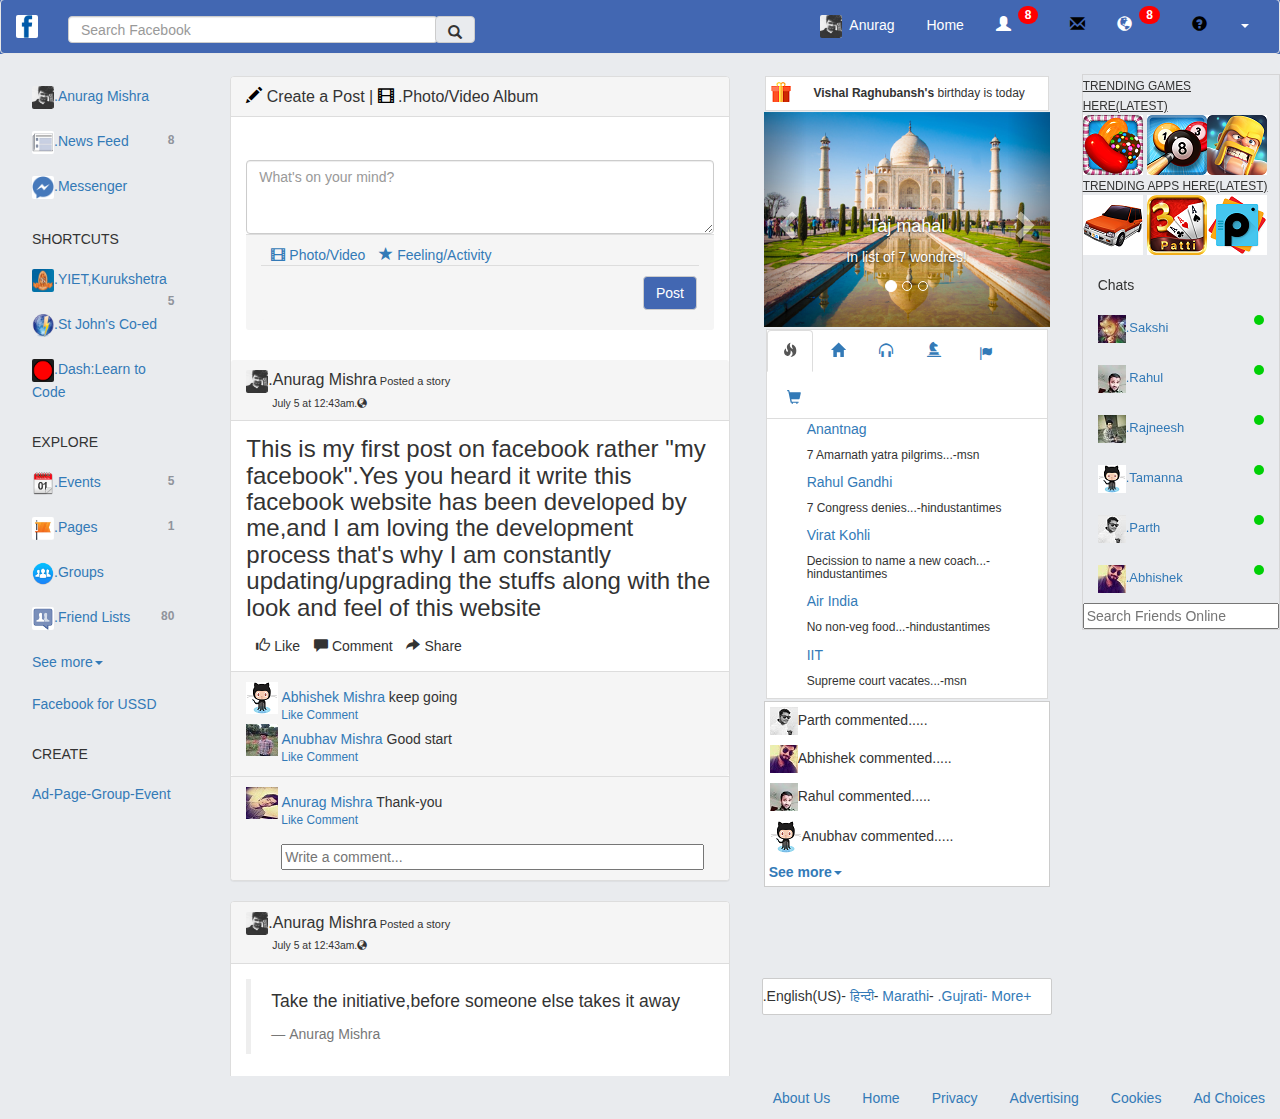
==== facebook.html @ 85d7ae4f "5th version with some more posts" ====
<!DOCTYPE html>
<html lang="en">
  <head>
    <meta charset="utf-8">
    <meta http-equiv="X-UA-Compatible" content="IE=edge">
    <meta name="viewport" content="width=device-width, initial-scale=1">
    <!-- The above 3 meta tags *must* come first in the head; any other head content must come *after* these tags -->
    <title>(10) Friendly</title>

    <!-- Bootstrap -->
    <link href="css/bootstrap.min.css" rel="stylesheet">
    <link href="main.css" rel="stylesheet">
  </head>
  <body>
    
        
        <div id="wrapper">
        <header>
        
        <nav class="navbar navbar-default" id="header">
              <div class="container-fluid">
                <!-- Brand and toggle get grouped for better mobile display -->
                <div class="navbar-header">
                  <button type="button" class="navbar-toggle collapsed" data-toggle="collapse" data-target="#bs-example-navbar-collapse-1" aria-expanded="false">
                    <span class="sr-only">Toggle navigation</span>
                    <span class="icon-bar"></span>
                    <span class="icon-bar"></span>
                    <span class="icon-bar"></span>
                  </button>
                  <a class="navbar-brand white-text" href="#">
                      <img src="fb.jpg" class="image1">
                  </a>
                </div>

                <!-- Collect the nav links, forms, and other content for toggling -->
                        <div class="collapse navbar-collapse" id="bs-example-navbar-collapse-1">

                          <form class="navbar-form navbar-left">
                            <div class="form-group ">
                              <input type="text" class="form-control" placeholder="Search Facebook" style="height: 27px;width: 370px;">
                            </div>
                            <button type="submit" class="btn btn-default searchbtn" style="height: 27px;">
                                <span class="glyphicon glyphicon-search" aria-hidden="true"></span>
                            </button>
                          </form>
                          <ul class="nav navbar-nav navbar-right nav-pills">
                            <li><a href="#" class="white-text">
                                
                            <img src="im.jpg" class="image1">

                            </a></li>
                            <li><a href="#" class="white-text gap">Anurag</a></li>
                            <li><a href="#" class="white-text">Home</a></li>
                            <!--for icons-->
                            
                    <!-- friend request -->
                             <li class="dropdown">
                              <a href="#" class="dropdown-toggle white-text" data-toggle="dropdown" role="button" aria-haspopup="true" aria-expanded="false">

                              <span class="glyphicon glyphicon-user" area-hidden="true"></span>
                              <span class="badge">8</span></a>
                              
                              <ul class="dropdown-menu">
                                <div class="frnd_request"><img src="abhi.jpg"><a href="#">Abhishek</a><button class="confirm_btn">Confirm</button></a></div>

                                <div class="frnd_request"><img src="anubhav.png"><a href="#">.Anubhav</a><button class="confirm_btn">Confirm</button></div>

                                <div class="frnd_request"><img src="sak.jpg"><a href="#">.Sakshi</a><button class="confirm_btn">Confirm</button></div>

                                <div class="frnd_request"><img src="parth.jpg"><a href="#">.Parth</a><button class="confirm_btn">Confirm</button></div>
                                <div class="frnd_request"><img src="abhi.jpg"><a href="#">Abhishek</a><button class="confirm_btn">Confirm</button></a></div>

                                <div class="frnd_request"><img src="anubhav.png"><a href="#">.Anubhav</a><button class="confirm_btn">Confirm</button></div>

                                <div class="frnd_request"><img src="sak.jpg"><a href="#">.Sakshi</a><button class="confirm_btn">Confirm</button></div>

                                <div class="frnd_request"><img src="parth.jpg"><a href="#">.Parth</a><button class="confirm_btn">Confirm</button></div>
                               
                              </ul>
                            </li>
                            <!-- friend request end-->
                            
        
                            <li><a href="#" class="white-text">
                                <span class="glyphicon glyphicon-envelope blak" aria-hidden="true">
                                </span>
                            </a></li>
                            
                             <li class="dropdown">
                              <a href="#" class="dropdown-toggle white-text" data-toggle="dropdown" role="button" aria-haspopup="true" aria-expanded="false">

                             
                            <!-- notification in navbar -->
                              <span class="glyphicon glyphicon-globe" area-hidden="true"></span>
                              <span class="badge">8</span></a>
                              
                              <ul class="dropdown-menu">

                                <div class="noti"><a href=""><img src="anubhav.png"> Anubhav commented on your photo</a></div>

                                <div class="noti"><a href="#"><img src="sak.jpg">.Sakshi commented on your video</a></div>

                                <div class="noti"><a href="#"><img src="parth.jpg">.Parth commented on your video</a></div>
                                <div class="noti"><a href="#"><img src="abhi.jpg">Abhishek liked your post</a></a></div>

                                <div class="noti"><a href="#"><img src="anubhav.png">.Anubhav commented on your photo</a></div>

                                <div class="noti"><a href="#"><img src="sak.jpg">.Sakshi commented on your photo</a></div>

                                <div class="noti"><a href="#">See All <span class="caret"></span></a></div>
                               
                              </ul>
                            </li>
                            <!-- end of noti -->
                            
                            <li><a href="#" class="white-text">
                                <span class="glyphicon glyphicon-question-sign blak" aria-hidden="true"></span>
                            </a></li>
                            
                            <li class="dropdown">
                              <a href="#" class="dropdown-toggle white-text" data-toggle="dropdown" role="button" aria-haspopup="true" aria-expanded="false">

                              <span class="caret"></span></a>
                              
                              <ul class="dropdown-menu">
                                <li><a href="#">Create Page</a></li>
                                <li><a href="#">Manage Page</a></li>
                                <li role="separator" class="divider"></li>
                                <li><a href="#">Create Ads</a></li>
                                <li><a href="#">Advertising on Facebook</a></li>
                                <li role="separator" class="divider"></li>
                                <li><a href="#">Activity Log</a></li>
                                <li><a href="#">News Feed Preferences</a></li>
                                <li><a href="#">Settings</a></li>
                                <li><a href="#">Settings</a></li>
                                <li><a href="#">Log Out</a></li>
                               
                              </ul>
                            </li>
                          </ul>
                        </div><!-- /.navbar-collapse -->
                      </div><!-- /.container-fluid -->
                    </nav>
                    <!-- end of nav bar     -->

     
        </header>
        <!-- menu bar on left -->
             <div class="row no-container">
                 <div class="hidden-xs col-sm-4 col-md-2">
                    <div id="menu">
                    <ul class="nav nav-pills nav-stacked">
                      <li role="presentation"><a href="#"> 
                      <img src="im.jpg" class="image1">.Anurag Mishra</a></li>
                      <li role="presentation"><a href="#">
                      <img src="news.jpg" class="image1">.News Feed<span class="badge left_badge">8</span></a></li>
                      <li role="presentation"><a href="#">
                      <img src="mess.jpg" class="image1">.Messenger</a></li>
                      <p class="list-heading">SHORTCUTS</p>
                      <li role="presentation"><a href="#">
                      <img src="ygi.png" class="image1">.YIET,Kurukshetra<span class="badge left_badge">5</span></a></li>
                      <li role="presentation"><a href="#">
                      <img src="br5.png" class="image1">.St John's Co-ed</a></li>
                      <li role="presentation"><a href="#">
                      <img src="dash.png" class="image1">.Dash:Learn to Code</a></li>
                      <p class="list-heading">EXPLORE</p>
                      <li role="presentation"><a href="#">
                      <img src="event.jpg" class="image1">.Events<span class="badge left_badge">5</span></a></li>
                      <li role="presentation"><a href="#">
                      <img src="page.jpg" class="image1">.Pages<span class="badge left_badge">1</span></a></li>
                      <li role="presentation"><a href="#">
                      <img src="group.png" class="image1">.Groups</a></li>
                      <li role="presentation"><a href="#">
                      <img src="frlist.png" class="image1">.Friend Lists<span class="badge left_badge">80</span></a></li>
                      <li role="presentation"><a href="#">See more<span class="caret"></span></a></li>
                      <li role="presentation"><a href="#">Facebook for USSD</a></li>
                      <p class="list-heading">CREATE</p>
                      <li role="presentation"><a href="#">
                       Ad-Page-Group-Event</a></li>
                    </ul>
                                        	
                    </div>
                 </div>

                 <!-- main,news feed section -->
                <div class="col-xs-12 col-sm-8 col-md-5">
                 <div id="main">

                 <div class="panel panel-default">
                      <div class="panel-heading">
                        <h3 class="panel-title">
                       <a href="#" class="white-text">
                                <span class="glyphicon glyphicon-pencil pen" aria-hidden="true">
                                 </span>
                            </a>Create a Post | <span class="glyphicon glyphicon-film pen" aria-hidden="true">
                                 </span> .Photo/Video Album
                        </h3>
                      </div>
                      <div class="panel-body form-group">
                      <label for="exampleTextarea"></label>
                        <textarea  class="form-control" id="exampleTextarea" rows="3" placeholder="What's on your mind?"></textarea>
                      
                      <div>
                       
                      </div>
                      <div class="panel-footer btn-group-justified" role="group">
                          

                       
                         <div> <a href="#"><span><span class="glyphicon glyphicon-film" aria-hidden="true">
                           </span>Photo/Video</span></a> 
                           <a href="#"> <span><span class="glyphicon glyphicon-star" aria-hidden="true">
                                
                            </span>Feeling/Activity</span></a>
                            <div class="panel-footer">
                              <button type="button" class="btn btn-default btn1">Post</button>
                              </div>

                        </div>
                        </div>
                        </div>
                         <!-- first post -->

                      <div class="panel-heading">
                        <h3 class="panel-title">
                        <a href="#"><img src="im.jpg" class="image1">.Anurag Mishra</a><small id="info">Posted a story</small><br><small id="info_time">July 5 at 12:43am.<span class="glyphicon glyphicon-globe" aria-hidden="true"></span></small>
                        </h3>
                      </div>
                      <div class="panel-body">
                      <div><h3 class="text-post">This is my first post on facebook rather "my facebook".Yes you heard it 
                       write this facebook website has been developed by me,and I am loving the development process that's why I am constantly updating/upgrading the stuffs along with the
                       look and feel of this website </h3></div>
                           <div> <span><span class="glyphicon glyphicon-thumbs-up" aria-hidden="true">
                           </span>Like</span>
                            <span><span class="glyphicon glyphicon-comment" aria-hidden="true">
                                
                            </span>Comment</span>
                            <span><span class="glyphicon glyphicon-share-alt" aria-hidden="true">
                                
                            </span>Share</span>
                        </div>
                      </div>
                      <div class="panel-footer">
                        <p class="comment"><img src="anubhav.png"> <span><a href="#" class="name_comment">Abhishek Mishra </a></span>keep going </p>
                        <div class="com"><small> <span> <a href="#">Like </a></span> <span> <a href="#">Comment </a></span></small>
                        
                      </div>
                      <p class="comment"><img src="anub.jpg"> <span ><a href="#">Anubhav Mishra </a></span> Good start </p>
                        <div class="com"><small> <span> <a href="#">Like </a></span> <span> <a href="#">Comment </a></span></small>
                        
                      </div>
                      
                      </div>
                      <div class="panel-footer">
                        <p class="comment"><img src="com.jpg"> <span><a href="#">Anurag Mishra </a></span> Thank-you </p>
                        <div class="com"><small> <span> <a href="#">Like </a></span> <span> <a href="#">Comment </a></span></small>

                        <input style="width: 100%;margin-top: 15px;" placeholder="Write a comment..."> 
                        
                      </div>
                      </div>
                    </div>
                    <!-- second post -->

                    <div class="panel panel-default">
                      <div class="panel-heading">
                        <h3 class="panel-title">
                        <a href="#"><img src="im.jpg" class="image1">.Anurag Mishra</a><small id="info">Posted a story</small><br><small id="info_time">July 5 at 12:43am.<span class="glyphicon glyphicon-globe" aria-hidden="true"></span></small>
                        </h3>
                      </div>
                      <div class="panel-body">
                      <div>
                        <blockquote>
                          <p>Take the initiative,before someone else takes it away</p>
                          <footer>Anurag Mishra</footer>
                        </blockquote>
                       </div>
                         <div> <span><span class="glyphicon glyphicon-thumbs-up" aria-hidden="true">
                           </span>Like</span>
                            <span><span class="glyphicon glyphicon-comment" aria-hidden="true">
                                
                            </span>Comment</span>
                            <span><span class="glyphicon glyphicon-share-alt" aria-hidden="true">
                                
                            </span>Share</span>
                        </div>
                      </div>
                      <div class="panel-footer">
                        <p class="comment"><img src="anubhav.png"> <span><a href="#">Rahul Kumar </a></span> Exactly </p>
                        <div class="com"><small> <span> <a href="#">Like </a></span> <span> <a href="#">Comment </a></span></small>
                        
                      </div>
                      
                      </div>
                      <div class="panel-footer">
                        <p class="comment"><img src="anub.jpg"> <span><a href="#">Anubhav Mishra </a></span> Yes,actually right </p>
                        <div class="com"><small> <span> <a href="#">Like </a></span> <span> <a href="#">Comment </a></span></small>

                        <input style="width: 100%;margin-top: 15px;" placeholder="Write a comment..."> 
                        
                      </div>
                      
                      </div>
                    </div>
                    <!-- third post -->


                     <div class="panel panel-default">
                      <div class="panel-heading">
                        <h3 class="panel-title">
                        <a href="#"><img src="im.jpg" class="image1">.Anurag Mishra</a><small id="info">Updated his profile picture</small><br><small id="info_time">July 5 at 12:43am.<span class="glyphicon glyphicon-globe" aria-hidden="true"></span></small>
                        </h3>
                      </div>
                      <div class="panel-body">
                      <div class="image-post">
                            <img src="pro.jpg" class="img-responsive" alt="Responsive image">
                       </div>
                         <div> <span><span class="glyphicon glyphicon-thumbs-up" aria-hidden="true">
                           </span>Like</span>
                            <span><span class="glyphicon glyphicon-comment" aria-hidden="true">
                                
                            </span>Comment</span>
                            <span><span class="glyphicon glyphicon-share-alt" aria-hidden="true">
                                
                            </span>Share</span>
                        </div>
                      </div>
                      <div class="panel-footer"></div>
                    </div>
                    <!-- fourth post -->

                     <div class="panel panel-default">
                      <div class="panel-heading">
                        <h3 class="panel-title">
                        <a href="#"><img src="im.jpg" class="image1">.Anurag Mishra</a><small id="info">Uploaded a video</small><br><small id="info_time">July 5 at 12:43am.<span class="glyphicon glyphicon-globe" aria-hidden="true"></span></small>
                        </h3>
                      </div>
                      <div class="panel-body">
                      <div class="image-post">

                              <div class="embed-responsive embed-responsive-4by3">
                                  <iframe class="embed-responsive-item" src="https://www.youtube.com/embed/nfs8NYg7yQM?ecver=1">
                                      
                                  </iframe>
                                </div

                           <div> <span><span class="glyphicon glyphicon-thumbs-up" aria-hidden="true">
                           </span>Like</span>
                            <span><span class="glyphicon glyphicon-comment" aria-hidden="true">
                                
                            </span>Comment</span>
                            <span><span class="glyphicon glyphicon-share-alt" aria-hidden="true">
                                
                            </span>Share</span>
                        </div>
                      </div>
                      <div class="panel-footer">
                      <p class="comment"><img src="anubhav.png"> <span><a href="#">Rahul Kumar </a></span> Love this song </p>
                        <div class="com"><small> <span> <a href="#">Like </a></span> <span> <a href="#">Comment </a></span></small>
                        
                      </div>
                      
                      </div>
                      <div class="panel-footer">
                        <p class="comment"><img src="anub.jpg"> <span><a href="#">Anubhav Mishra </a></span> I luv Charlie Puth</p>
                        <div class="com"><small> <span> <a href="#">Like </a></span> <span> <a href="#">Comment </a></span></small>

                        <input style="width: 100%;margin-top: 15px;" placeholder="Write a comment..."> 
                        
                      </div>
                        
                      </div></div>
                      <!-- fifth post -->
                      <div class="panel panel-default">
                      <div class="panel-heading">
                        <h3 class="panel-title">
                        <a href="#"><img src="atish.jpg" class="image1">.Atish Ranjan</a><small id="info">was travelling to <a href="">Mumbai City</a></small><br><small id="info_time">10 hrs.<span class="glyphicon glyphicon-globe" aria-hidden="true"></span></small>
                        </h3>
                      </div>
                      <div class="panel-body">
                      <div><p>Travelling from patna to mumbai :-)</p>
                         <img src="map.png" class="img-responsive" alt="Responsive image">
                       </div>
                         <div> <span><span class="glyphicon glyphicon-thumbs-up" aria-hidden="true">
                           </span>Like</span>
                            <span><span class="glyphicon glyphicon-comment" aria-hidden="true">
                                
                            </span>Comment</span>
                            <span><span class="glyphicon glyphicon-share-alt" aria-hidden="true">
                                
                            </span>Share</span>
                        </div>
                      </div>
                      <div class="panel-footer">
                        <p class="comment"><img src="anubhav.png"> <span><a href="#">Rahul Kumar </a></span> Enjoy </p>
                        <div class="com"><small> <span> <a href="#">Like </a></span> <span> <a href="#">Comment </a></span></small>
                        
                      </div>
                      
                      </div>
                      <div class="panel-footer">
                        <p class="comment"><img src="anub.jpg"> <span><a href="#">Anubhav Mishra </a></span> Have a safe journey </p>
                        <div class="com"><small> <span> <a href="#">Like </a></span> <span> <a href="#">Comment </a></span></small>

                        <input style="width: 100%;margin-top: 15px;" placeholder="Write a comment..."> 
                        
                      </div>
                      
                      </div>
                    </div>

                    <!-- sixth -->
                     <div class="panel panel-default">
                      <div class="panel-heading">
                        <h3 class="panel-title">
                        <a href="#"><img src="im.jpg" class="image1">.Anurag Mishra</a><small id="info">Posted Album </small><br><small id="info_time">10 hrs.<span class="glyphicon glyphicon-globe" aria-hidden="true"></span></small>
                        </h3>
                      </div>
                      <div class="panel-body">
                      <p>Album,which would automatically change the pic</p>
                      <div id="myCarousel" class="carousel slide" data-ride="carousel">
                     <!-- Indicators -->
                            <ol class="carousel-indicators">
                              <li data-target="#myCarousel" data-slide-to="0" class="active"></li>
                              <li data-target="#myCarousel" data-slide-to="1"></li>
                              <li data-target="#myCarousel" data-slide-to="2"></li>
                            </ol>

                            <!-- Wrapper for slides -->
                            <div class="carousel-inner">
                              <div class="item active">
                                <img src="pos3.jpg" alt="Chania" style="width: 100%;">
                                <div class="carousel-caption">
                                  
                                </div>
                              </div>

                              <div class="item">
                                <img src="pos1.jpg" alt="Chicago" style="width: 100%;">
                                <div class="carousel-caption">
                                
                                </div>
                              </div>

                              <div class="item">
                                <img src="pos2.jpg" alt="New York" style="width: 100%;">
                                <div class="carousel-caption">
                                 
                                </div>
                              </div>
                            </div>

                            <!-- Left and right controls -->
                            <a class="left carousel-control" href="#myCarousel" data-slide="prev">
                              <span class="glyphicon glyphicon-chevron-left"></span>
                              <span class="sr-only">Previous</span>
                            </a>
                            <a class="right carousel-control" href="#myCarousel" data-slide="next">
                              <span class="glyphicon glyphicon-chevron-right"></span>
                              <span class="sr-only">Next</span>
                            </a>
                          </div>

                      </div>
                      <div class="panel-footer">
                        <p class="comment"><img src="anubhav.png"> <span><a href="#">Rahul Kumar </a></span> Wow! nice album </p>
                        <div class="com"><small> <span> <a href="#">Like </a></span> <span> <a href="#">Comment </a></span></small>
                        
                      </div>
                      
                      </div>
                      <div class="panel-footer">
                        <p class="comment"><img src="anub.jpg"> <span><a href="#">Anubhav Mishra </a></span> Miss you all </p>
                        <div class="com"><small> <span> <a href="#">Like </a></span> <span> <a href="#">Comment </a></span></small>

                        <input style="width: 100%;margin-top: 15px;" placeholder="Write a comment..."> 
                        
                      </div>
                      
                      </div>
                    </div>



                      <div style="text-align: center"><a href="#"><b style="font-size: 18px;">See More Posts</b></a></div>
                    
                                     	
                 </div>
                 </div>

                 <!-- right side ,sidebar -->
                 <!-- for birthday -->
                 <div class="hidden-xs hidden-sm col-md-3">
                 <div id="sidebar">
                 <div class="birthday">
                  <span><img src="birthday.png" style="float: left; margin-left:5px; margin-top: 5px; "><h6><b>Vishal Raghubansh's</b> birthday is today</h6></span>
                 </div>
                     <!-- for carousel -->
                   <div id="myCarousel" class="carousel slide carousel_class " data-ride="carousel">
                       <!-- Indicators -->
                      <ol class="carousel-indicators">
                        <li data-target="#myCarousel" data-slide-to="0" class="active"></li>
                        <li data-target="#myCarousel" data-slide-to="1"></li>
                        <li data-target="#myCarousel" data-slide-to="2"></li>
                      </ol>

                      <!-- Wrapper for slides -->
                      <div class="carousel-inner">
                        <div class="item active">
                          <img src="taj.jpg" alt="Los Angeles" style="width:100%;">
                          <div class="carousel-caption">
                          <h4>Taj mahal</h4>
                          <p>In list of 7 wondres!</p>
                        </div>
                        </div>

                        <div class="item">
                          <img src="champ.jpg" alt="Chicago" style="width:100%;">
                          <div class="carousel-caption">
                        
                          <p>Lifting the champions trophy!</p>
                          </div>
                        </div>
                      
                        <div class="item">
                          <img src="modi.jpg" alt="New york" style="width:100%;">
                          <div class="carousel-caption">
                          <h4>Narendra Modi</h4>
                          <p>Visits Israel!</p>
                        </div>
                        </div>
                      </div>
                      <!-- Left and right controls -->
                      <a class="left carousel-control" href="#myCarousel" data-slide="prev">
                        <span class="glyphicon glyphicon-chevron-left"></span>
                        <span class="sr-only">Previous</span>
                      </a>
                      <a class="right carousel-control" href="#myCarousel" data-slide="next">
                        <span class="glyphicon glyphicon-chevron-right"></span>
                        <span class="sr-only">Next</span>
                      </a>
                    </div>
                    <div class="tab">

                   <ul class="nav nav-tabs" role="tablist">
                    <li role="presentation" class="active"><a href="#top" aria-controls="home" role="tab" data-toggle="tab"> <span class="glyphicon glyphicon-fire glyph" aria-hidden="true">
                    </span>    </a></li>
                    <li role="presentation"><a href="#politics" aria-controls="profile" role="tab" data-toggle="tab"><span class="glyphicon glyphicon-home glyph" aria-hidden="true">
                    </span>        </a></li>
                     <li role="presentation"><a href="#Music" aria-controls="messages" role="tab" data-toggle="tab"><span class="glyphicon glyphicon-headphones glyph" aria-hidden="true">
                    </span>     </a></li>
                    <li role="presentation"><a href="#sports" aria-controls="messages" role="tab" data-toggle="tab"><span class="glyphicon glyphicon-knight glyph" aria-hidden="true">
                    </span>     </a></li>
                    <li role="presentation" ><a href="#Tri-color" aria-controls="messages" role="tab" data-toggle="tab"><span class="glyphicon glyphicon-flag " id="glyph" aria-hidden="true">
                    </span>     </a></li>
                    <li role="presentation" ><a href="#cart" aria-controls="messages" role="tab" data-toggle="tab"><span class="glyphicon glyphicon-shopping-cart " id="glyph" aria-hidden="true">
                    </span>     </a></li>
                   

                </ul>
                <!-- Tab panes for news and all that stuffs below birthday -->
                <div class="tab-content">
                    <div role="tabpanel" class="tab-pane active" id="top">
                      <ul>
                        <li><a href="#"> Anantnag</a><h6>7 Amarnath yatra pilgrims...-msn</h6></li>
                        <li><a href="#"> Rahul Gandhi</a><h6>7 Congress denies...-hindustantimes</h6></li>
                        <li><a href="#">Virat Kohli</a><h6>Decission to name a new coach...-hindustantimes</h6></li>
                        <li><a href="#"> Air India</a><h6>No non-veg food...-hindustantimes</h6></li>
                        <li><a href="#"> IIT</a><h6>Supreme court vacates...-msn</h6></li>
                        
                      </ul>
                    </div>
                    <div role="tabpanel" class="tab-pane" id="politics">
                      <ul>
                        <li><a href="#"> IIT</a><h6>Supreme court vacates...-msn</h6></li>
                        <li><a href="#"> Rahul Gandhi</a><h6>7 Congress denies...-hindustantimes</h6></li>
                        <li><a href="#">Donald Trump Jr</a><h6>Trump son push back on...-hindustantimes</h6></li>
                        <li><a href="#">Unesco</a><h6>Ahmedabad...-hindustantimes</h6></li>
                      </ul>
                    </div>
                    <div role="tabpanel" class="tab-pane" id="Music">
                      
                      <ul>
                        <li><a href="#">Jagga Jasoos</a><h6>New song from the movies jagga jassos released...-hindustantimes</h6></li>
                         <li><a href="#">See you again</a><h6>Chralie Puth's song see you again reaches the top 5 most viwed...-hindustantimes</h6></li>
                      </ul>
                    </div>
                    <div role="tabpanel" class="tab-pane" id="sports">
                      
                      <ul>
                        <li><a href="#">Virat Kohli</a><h6>Decission to name a new coach...-hindustantimes</h6></li>
                      </ul>
                    </div>
                    <div role="tabpanel" class="tab-pane" id="Tri-color">
                      
                      <ul>
                        <li><a href="#">Tri-color</a><h6>Best flag...-hindustantimes</h6></li>
                      </ul>
                    </div>
                    <div role="tabpanel" class="tab-pane" id="cart">
                      
                      <ul>
                        <li><a href="#">Amazon</a><h6>Leading e-commerce of India...-hindustantimes</h6></li>
                        <li><a href="#">Flipkart</a><h6>2nd Leading e-commerce of India...-hindustantimes</h6></li>
                        <li><a href="#">Snapdeal</a><h6>Summer sale is on...-hindustantimes</h6></li>
                      </ul>
                    </div>

                </div>
                 	
                 </div>
                 <!-- for notification below news politics -->
                  <div class="pending_noti">
                <div style="padding: 5px;"><img src="parth.jpg">Parth commented.....</div>
                 <div style="padding: 5px;"><img src="abhi.jpg">Abhishek commented.....</div>
                 <div style="padding: 5px;"><img src="rahu.jpg">Rahul commented.....</div>
                 <div style="padding: 5px;"><img src="anubhav.png">Anubhav commented.....</div>
                 <div style="padding: 4px;"><a href="#"><b>See more</b><span class="caret"></span></a></div>
                </div>
                 </div>
               <!-- for languages available below news in third coloumn-->

                 <div class="lang">
                 <p><h5>.English(US)-<a href="#"> हिन्दी</a>-<a href="#"> Marathi</a>-<a href="#"> .Gujrati-</a>
                 <a href="#">More+</a></h5></p>
                 </div>
                 </div>

                 <!-- fourth column -->
                 <div class="hidden-xs col-sm-4 col-md-2">
                    <div id="chat">
                    <ul class="nav nav-pills nav-stacked">
                    <small><u>TRENDING GAMES HERE(LATEST)</u></small>
                    <div><img src="candy.png" >
                    <img src="8ball.png"><img src="coc.png"></div>
                    <small><u>TRENDING APPS HERE(LATEST)</u></small>
                    <div><img src="dr..png" >
                    <img src="teen.png"><img src="pics.png"></div>

                      <!-- chat list -->
                      <p class="list-heading">Chats</p>
                      <li role="presentation" class="chat"><a href="#">
                      <img src="sak.jpg" >.Sakshi<img src="ol.png" class="image_chat"></a></li>
                      <li role="presentation" class="chat"><a href="#">
                      <img src="rahu.jpg">.Rahul<img src="ol.png" class="image_chat"></a></li>
                      <li role="presentation" class="chat"><a href="#">
                      <img src="rajni.jpg">.Rajneesh<img src="ol.png" class="image_chat"></a></li>
                      <li role="presentation" class="chat"><a href="#">
                      <img src="tam.png">.Tamanna<img src="ol.png" class="image_chat"></a></li>
                      <li role="presentation" class="chat"><a href="#">
                      <img src="parth.jpg">.Parth<img src="ol.png" class="image_chat"></a></li>
                      <li role="presentation" class="chat"><a href="#">
                      <img src="abhi.jpg">.Abhishek<img src="ol.png" class="image_chat"></a></li>
                      <input style="width: 100%;" type="email" placeholder="Search Friends Online"> 
                      
                      
                    </ul>
                                          
                       </div>
                      </div>
                   </div>
                  <!-- ofcourse footer -->
        <footer>
            
            <ul class="nav nav-pills pull-right">
              <li role="presentation "><a href="# ">About Us</a></li>
              <li role="presentation "><a href="# ">Home</a></li>
              <li role=" presentation "><a href="# ">Privacy</a></li>
              <li role="presentation "><a href="# ">Advertising</a></li>
              <li role="presentation "><a href="# ">Cookies</a></li>
              <li role="presentation "><a href="# ">Ad Choices</a></li>
            </ul>

        </footer>
         </div>
        

    <!-- jQuery (necessary for Bootstrap's JavaScript plugins) -->
    <script src="https://ajax.googleapis.com/ajax/libs/jquery/1.12.4/jquery.min.js"></script>
    <!-- Include all compiled plugins (below), or include individual files as needed -->
    <script src="js/bootstrap.min.js"></script>
    <script type="text/javascript">
      alert("I have tried giving it a different look and feel,so kindly do not expect it to be exactly like a facebook.Hit ok to see the page");
    </script>
  </body>
</html>
---- main.css ----
*,
*:after,
*:before {
  box-sizing: border-box;
}

html,body {
  height: 100%;
  width: 100%;
  font-family: sans-serif;
  background-color: #e9ebee;
}


#wrapper {
  margin-left: auto;
  margin-right: auto; 
  margin-top: 16px;
     margin-bottom: 16px;

}
.box {
  height: 1000px;
  background-color: #e7e7e7;
  border: 1px solid rgba(0,0,0,0.87);
}

/* Add Custom CSS Below this line */

.container {
  padding: 5px; 
    height: 1000px;
    
  }
  #main,#menu,#sidebar {
    margin: 2px 2px 2px 2px;
     height: 1000px;
  }
  #main { 
    background-color:#e9ebee;
   }

  #menu { background-color: #e9ebee; }
  #sidebar { background-color: #e9ebee; }
  
  header {
   
  background-color: #4267b2;

}
footer {
  background-color: rgba(255,255,255,0.87);
  
}
#header {
  margin-top: -17px;
    background-color: #4267b2;
    color: white;
}
.white-text {
  color: white !important;
}
.image1{
  
  height:23px;
  width: 22px;
  border-radius: 2px;
}

#header ul .glyphicon {
    font-size: 15px;
   
}
.image2{
    float: right;
    height: 300px;
    width: 200px;
    border-radius: 10px;
}
.list-heading {
    padding: 20px 15px 0 15px;
}
.badge{
  background-color: red;
  margin-top: -22px;
  margin-left: -23px;
}

.panel-body .glyphicon {
    margin-left: 10px;
    margin-right: 4px;
}
.text-post {
    margin-bottom: 15px;
    margin-top: 0;
}
.image-post {
    margin-bottom: 15px;
}
#main {
    overflow: auto;
}
#main::-webkit-scrollbar{
    display: none;
}
#main::-moz-scrollbar{
    display: none;
}
.pen{
  color: black;
}
.btn1{
  margin-left: 90%;
  background-color: #4267b2;
  color: white;
}
.left_badge{
  float: right;
  margin-top: 0px;
  background-color: #e9ebee;
  color: rgb(144, 148, 156);
}
.gap{
  margin-left: -25px;
}
.blak{
  color:black;
}
#info{
  margin: 3px;
  font-size: 11px;
}
#info_time{
  margin-left: 26px;
  margin-top: -20px;
}
.comment {
    margin: 0;
}
.com{
  margin: -10px 10px 0px 35px; 
}
.birthday{
  text-align: center;
  
  border:1px solid rgba(204, 204, 204,0.7);
  
  background-color: white;
  margin: 1px;

}
.tab{
  border:1px solid rgba(204, 204, 204,0.7);
  margin: 2px;
  background-color: white;
}
.lang{
  border:0.8px solid rgb(204, 204, 204);
  margin-top: -100px;
  background-color: white;
  border-radius: 2px;
}
#chat{
  border: 1px solid rgba(204, 204, 204,0.7); 
  position: fixed;
  
}
.image_chat{
  float: right;
  border-radius: 50%;
}
.chat{
  float: left;
  font-size: 13px;
}
.searchbtn{
  background-color: #e9ebee;
  margin-left: -7px;
  margin-top: 8px;
}
.form-control{
  margin-top: 8px;
}
.pending_noti{
  background-color: white;
  border: 1px solid rgba(204, 204, 204,1);
}

.frnd_request{

  border:1px solid rgba(204, 204, 204,0.7);
   padding: 10px;
   background-color: white;
    width: 200%;

}
.confirm_btn{
  background-color: rgb(66, 103, 178); 
  color: white; 
  float: right;
  border-radius: 5px;

}
.noti{

  border:1px solid rgba(204, 204, 204,0.7);
   padding: 6px;
   background-color: white;
    width: 150%;
}
/*body {overflow-x: hidden;}=>can also use this to remove horizontal bar*/
.no-container {
    margin-left: 0 !important;
    margin-right: 0 !important; 
}
#glyph{
  padding: 4px 4px 0px 4px;
  height: 14px;
  width: 14px;
}
ul{
  list-style: none;
}
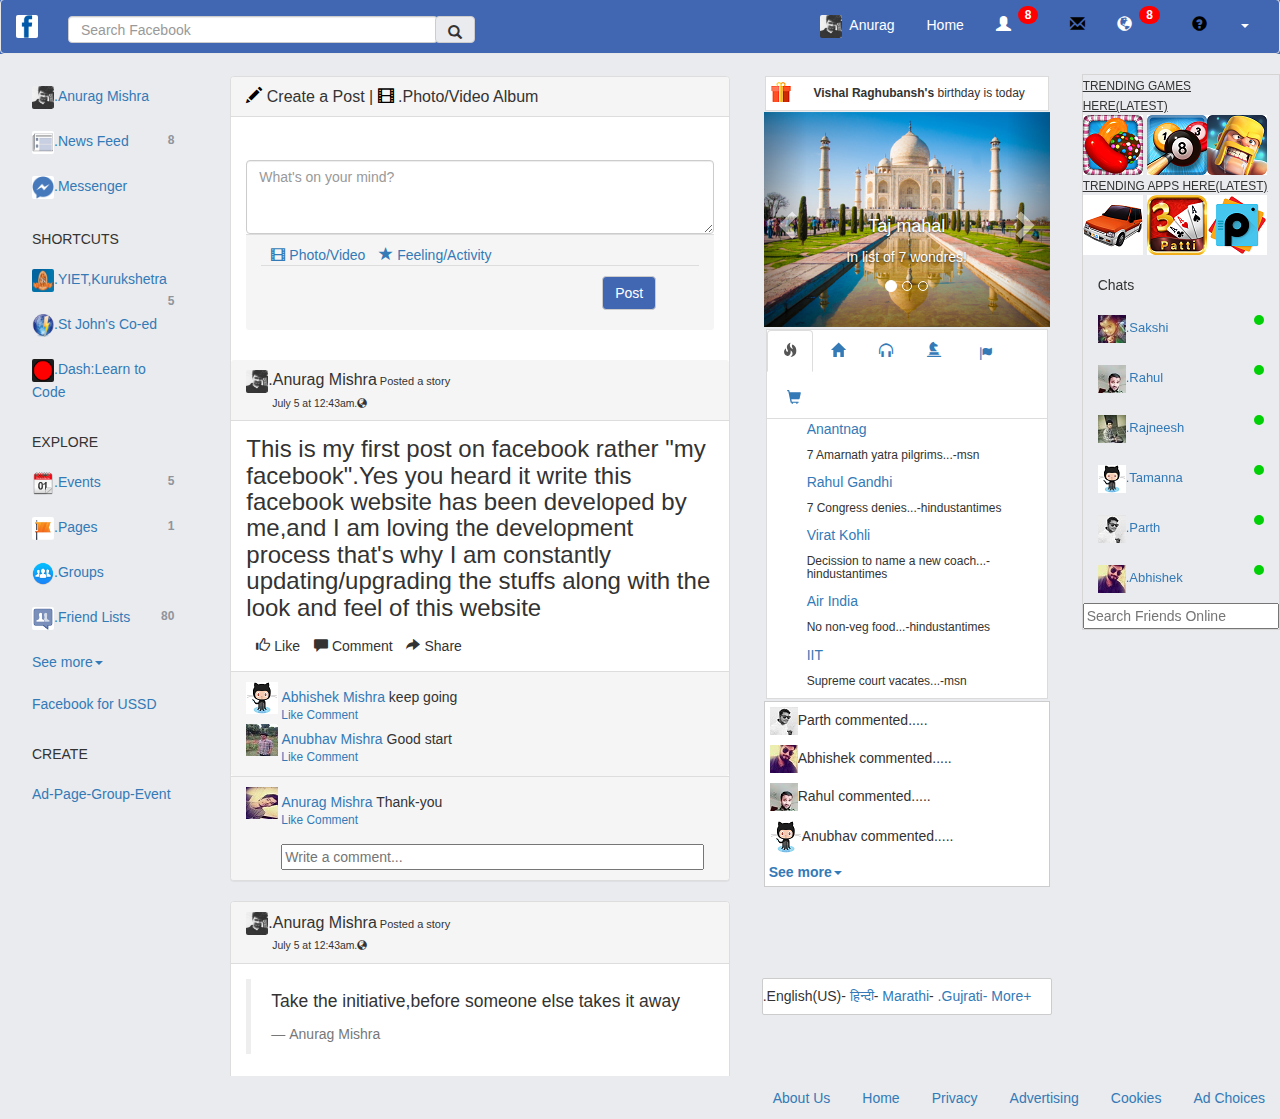
==== commit 359f7df1: "minor bugs" ====
--- a/facebook.html
+++ b/facebook.html
@@ -213,7 +213,7 @@
                                 
                             </span>Feeling/Activity</span></a>
                             <div class="panel-footer">
-                              <button type="button" class="btn btn-default btn1">Post</button>
+                              <button type="button" class="btn btn-default btn_post">Post</button>
                               </div>
 
                         </div>
@@ -399,7 +399,7 @@
                       
                       </div>
                       <div class="panel-footer">
-                        <p class="comment"><img src="anub.jpg"> <span><a href="#">Anubhav Mishra </a></span> Have a safe journey </p>
+                        <p class="comment"><img src="anub.jpg"> <span><a href="#">Anubhav Mishra </a></span> Go safely </p>
                         <div class="com"><small> <span> <a href="#">Like </a></span> <span> <a href="#">Comment </a></span></small>
 
                         <input style="width: 100%;margin-top: 15px;" placeholder="Write a comment..."> 
--- a/main.css
+++ b/main.css
@@ -109,8 +109,8 @@
 .pen{
   color: black;
 }
-.btn1{
-  margin-left: 90%;
+.btn_post{
+  margin-left: 80%;
   background-color: #4267b2;
   color: white;
 }
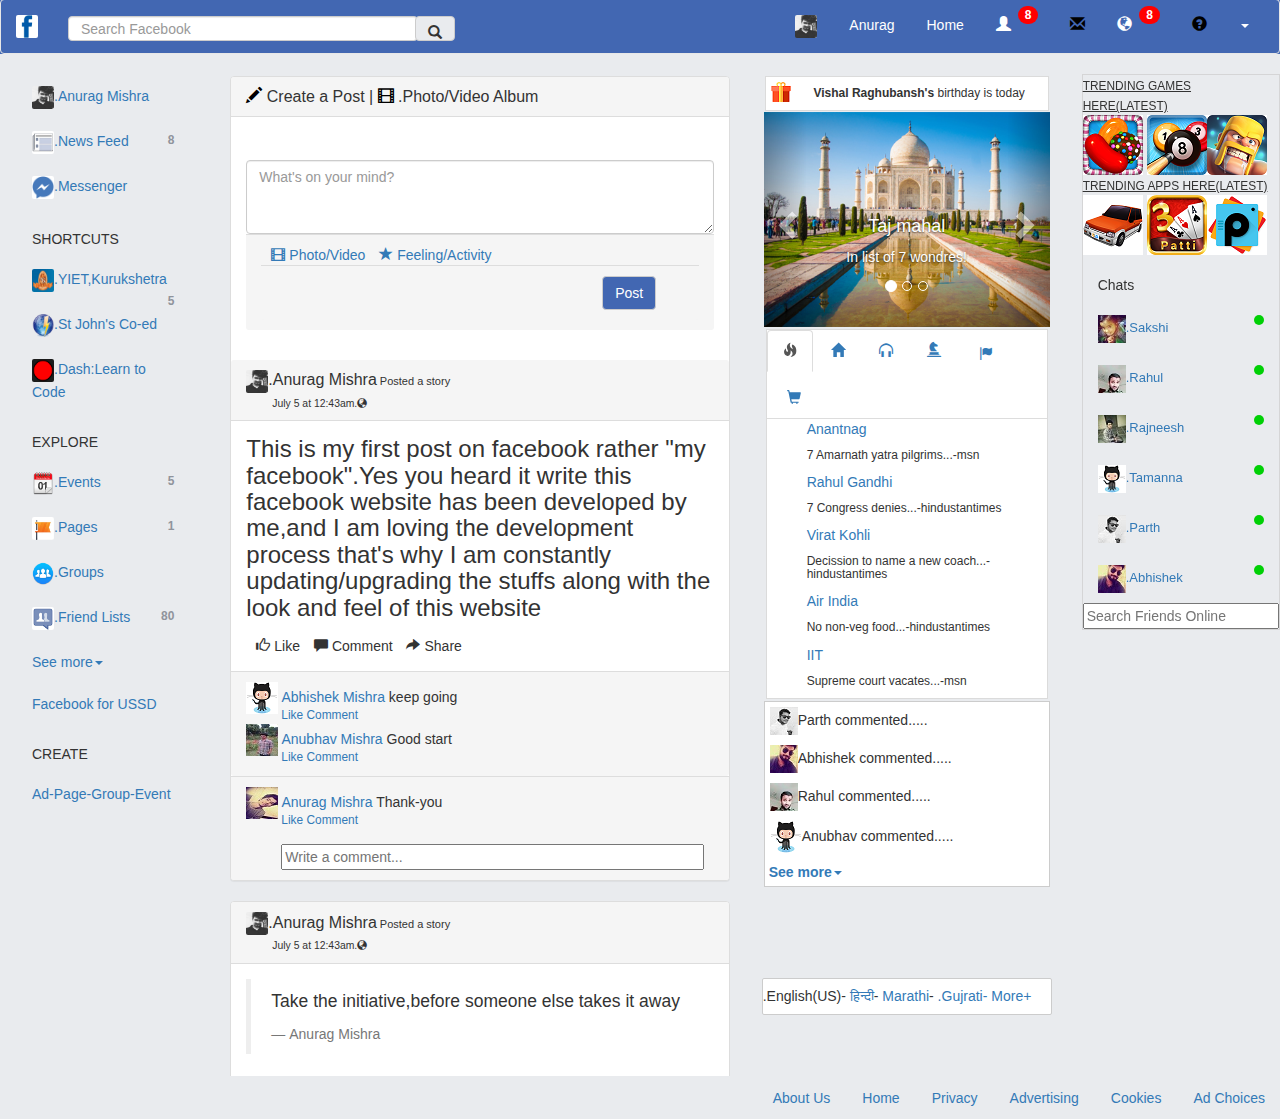
==== commit f045b493: "proper alignment of nav bar in mobile format" ====
--- a/facebook.html
+++ b/facebook.html
@@ -5,7 +5,7 @@
     <meta http-equiv="X-UA-Compatible" content="IE=edge">
     <meta name="viewport" content="width=device-width, initial-scale=1">
     <!-- The above 3 meta tags *must* come first in the head; any other head content must come *after* these tags -->
-    <title>(10) Friendly</title>
+    <title>(10) Facebook</title>
 
     <!-- Bootstrap -->
     <link href="css/bootstrap.min.css" rel="stylesheet">
@@ -16,8 +16,9 @@
         
         <div id="wrapper">
         <header>
-        
-        <nav class="navbar navbar-default" id="header">
+        <!-- use navbar-fixed-top in class navbar below to fix the nav bar also give 40px padding-top -->
+
+        <nav class="navbar navbar-default " id="header">
               <div class="container-fluid">
                 <!-- Brand and toggle get grouped for better mobile display -->
                 <div class="navbar-header">
@@ -37,24 +38,24 @@
 
                           <form class="navbar-form navbar-left">
                             <div class="form-group ">
-                              <input type="text" class="form-control" placeholder="Search Facebook" style="height: 27px;width: 370px;">
+                              <input type="text" class="form-control" id="form_mobile" placeholder="Search Facebook" >
                             </div>
-                            <button type="submit" class="btn btn-default searchbtn" style="height: 27px;">
+                            <button type="submit" class="btn btn-default searchbtn">
                                 <span class="glyphicon glyphicon-search" aria-hidden="true"></span>
                             </button>
                           </form>
-                          <ul class="nav navbar-nav navbar-right nav-pills">
-                            <li><a href="#" class="white-text">
-                                
-                            <img src="im.jpg" class="image1">
+                          <ul class="nav navbar-nav navbar-right nav-pills" >
+                            <li id="nav_mobile"><a href="#" class="white-text">
+                                
+                            <img src="im.jpg" class="image1" id="nav_mobile">
 
                             </a></li>
-                            <li><a href="#" class="white-text gap">Anurag</a></li>
-                            <li><a href="#" class="white-text">Home</a></li>
+                            <li id="nav_mobile"><a href="#" class="white-text ">Anurag</a></li>
+                            <li id="nav_mobile"><a href="#" class="white-text">Home</a></li>
                             <!--for icons-->
                             
                     <!-- friend request -->
-                             <li class="dropdown">
+                             <li class="dropdown" id="nav_mobile">
                               <a href="#" class="dropdown-toggle white-text" data-toggle="dropdown" role="button" aria-haspopup="true" aria-expanded="false">
 
                               <span class="glyphicon glyphicon-user" area-hidden="true"></span>
@@ -81,12 +82,12 @@
                             <!-- friend request end-->
                             
         
-                            <li><a href="#" class="white-text">
+                            <li id="nav_mobile"><a href="#" class="white-text">
                                 <span class="glyphicon glyphicon-envelope blak" aria-hidden="true">
                                 </span>
                             </a></li>
                             
-                             <li class="dropdown">
+                             <li class="dropdown" id="nav_mobile">
                               <a href="#" class="dropdown-toggle white-text" data-toggle="dropdown" role="button" aria-haspopup="true" aria-expanded="false">
 
                              
@@ -113,11 +114,11 @@
                             </li>
                             <!-- end of noti -->
                             
-                            <li><a href="#" class="white-text">
+                            <li id="nav_mobile"><a href="#" class="white-text">
                                 <span class="glyphicon glyphicon-question-sign blak" aria-hidden="true"></span>
                             </a></li>
                             
-                            <li class="dropdown">
+                            <li class="dropdown" id="nav_mobile">
                               <a href="#" class="dropdown-toggle white-text" data-toggle="dropdown" role="button" aria-haspopup="true" aria-expanded="false">
 
                               <span class="caret"></span></a>
@@ -490,7 +491,7 @@
 
                  <!-- right side ,sidebar -->
                  <!-- for birthday -->
-                 <div class="hidden-xs hidden-sm col-md-3">
+                 <div class="hidden-xs hidden-sm col-md-3" >
                  <div id="sidebar">
                  <div class="birthday">
                   <span><img src="birthday.png" style="float: left; margin-left:5px; margin-top: 5px; "><h6><b>Vishal Raghubansh's</b> birthday is today</h6></span>
--- a/main.css
+++ b/main.css
@@ -220,4 +220,39 @@
 }
 ul{
   list-style: none;
+}
+#form_mobile{
+  height: 25px;
+  width: 350px;
+}
+.searchbtn{
+  height: 25px;
+}
+@media screen and (max-width: 700px) {
+  
+  #form_mobile{
+    
+    width:100%;
+    
+
+  }
+  .searchbtn{
+    float: right;
+    margin-top: -30px;
+    height: 25px;
+     
+  }
+  #nav_mobile{
+    float: none;
+    display: block;
+    margin-left: 45%;
+    margin-right: 45%;
+  }
+  .badge{
+  background-color: red;
+  margin-top: -70px;
+  
+}
+
+
 }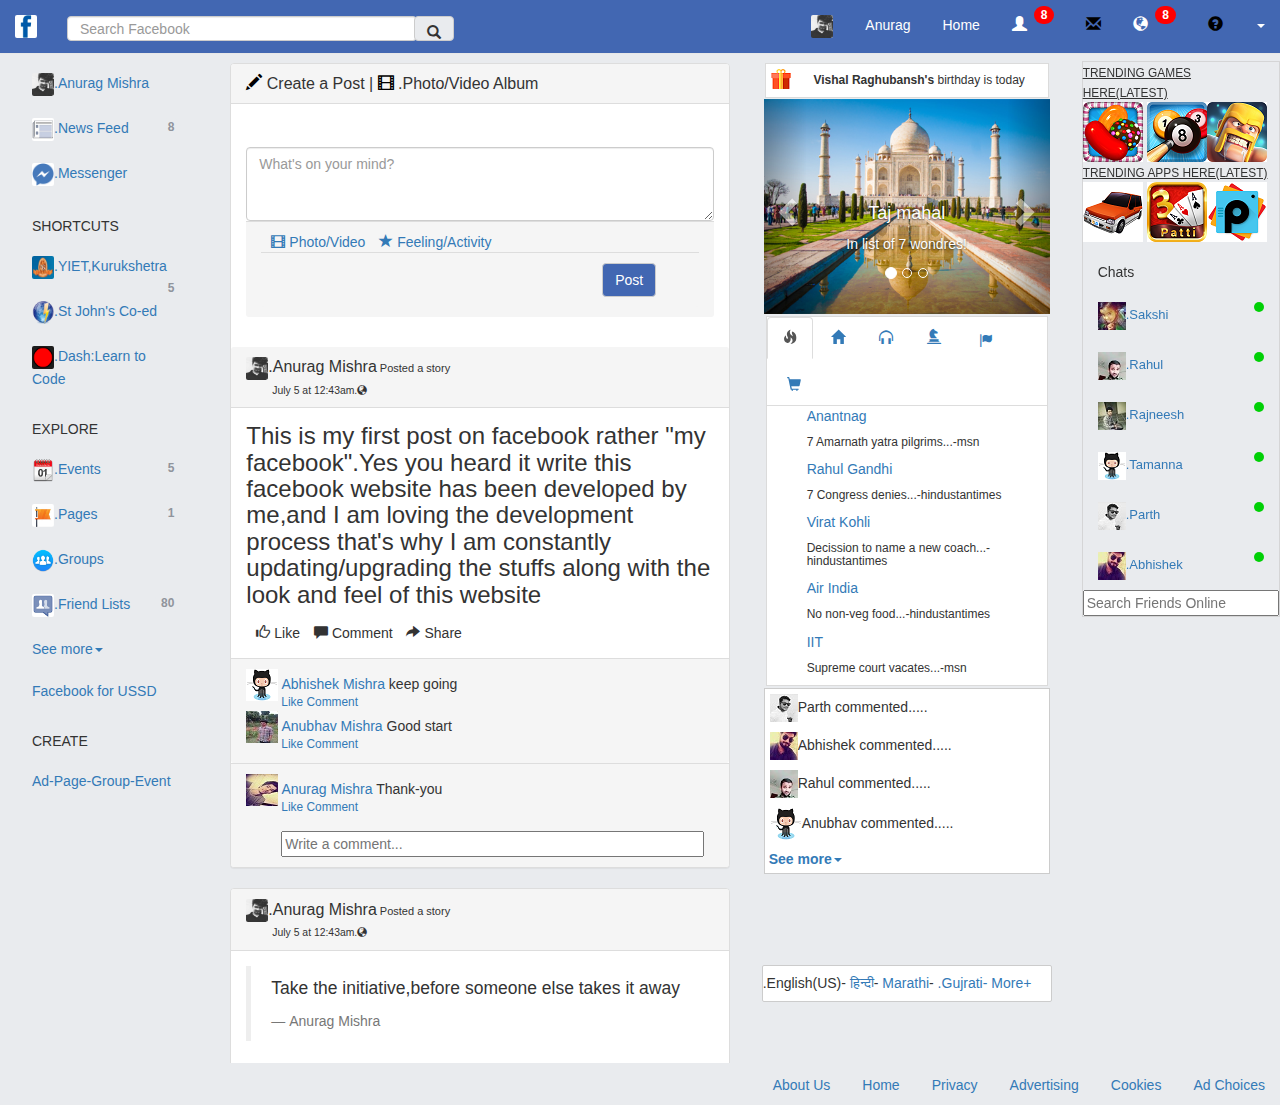
==== commit 3a1213e8: "nav bar top fixed" ====
--- a/facebook.html
+++ b/facebook.html
@@ -18,7 +18,7 @@
         <header>
         <!-- use navbar-fixed-top in class navbar below to fix the nav bar also give 40px padding-top -->
 
-        <nav class="navbar navbar-default " id="header">
+        <nav class="navbar navbar-default navbar-fixed-top " id="header" style="margin-top: 0px;">
               <div class="container-fluid">
                 <!-- Brand and toggle get grouped for better mobile display -->
                 <div class="navbar-header">
@@ -148,7 +148,7 @@
         </header>
         <!-- menu bar on left -->
              <div class="row no-container">
-                 <div class="hidden-xs col-sm-4 col-md-2">
+                 <div class="hidden-xs col-sm-4 col-md-2" style="margin-top: 45px;">
                     <div id="menu">
                     <ul class="nav nav-pills nav-stacked">
                       <li role="presentation"><a href="#"> 
@@ -184,7 +184,7 @@
                  </div>
 
                  <!-- main,news feed section -->
-                <div class="col-xs-12 col-sm-8 col-md-5">
+                <div class="col-xs-12 col-sm-8 col-md-5" style="margin-top: 45px;">
                  <div id="main">
 
                  <div class="panel panel-default">
@@ -491,7 +491,7 @@
 
                  <!-- right side ,sidebar -->
                  <!-- for birthday -->
-                 <div class="hidden-xs hidden-sm col-md-3" >
+                 <div class="hidden-xs hidden-sm col-md-3" style="margin-top: 45px;" >
                  <div id="sidebar">
                  <div class="birthday">
                   <span><img src="birthday.png" style="float: left; margin-left:5px; margin-top: 5px; "><h6><b>Vishal Raghubansh's</b> birthday is today</h6></span>
@@ -628,7 +628,7 @@
                  </div>
 
                  <!-- fourth column -->
-                 <div class="hidden-xs col-sm-4 col-md-2">
+                 <div class="hidden-xs col-sm-4 col-md-2" style="margin-top: 45px;">
                     <div id="chat">
                     <ul class="nav nav-pills nav-stacked">
                     <small><u>TRENDING GAMES HERE(LATEST)</u></small>
--- a/main.css
+++ b/main.css
@@ -243,6 +243,7 @@
      
   }
   #nav_mobile{
+
     float: none;
     display: block;
     margin-left: 45%;
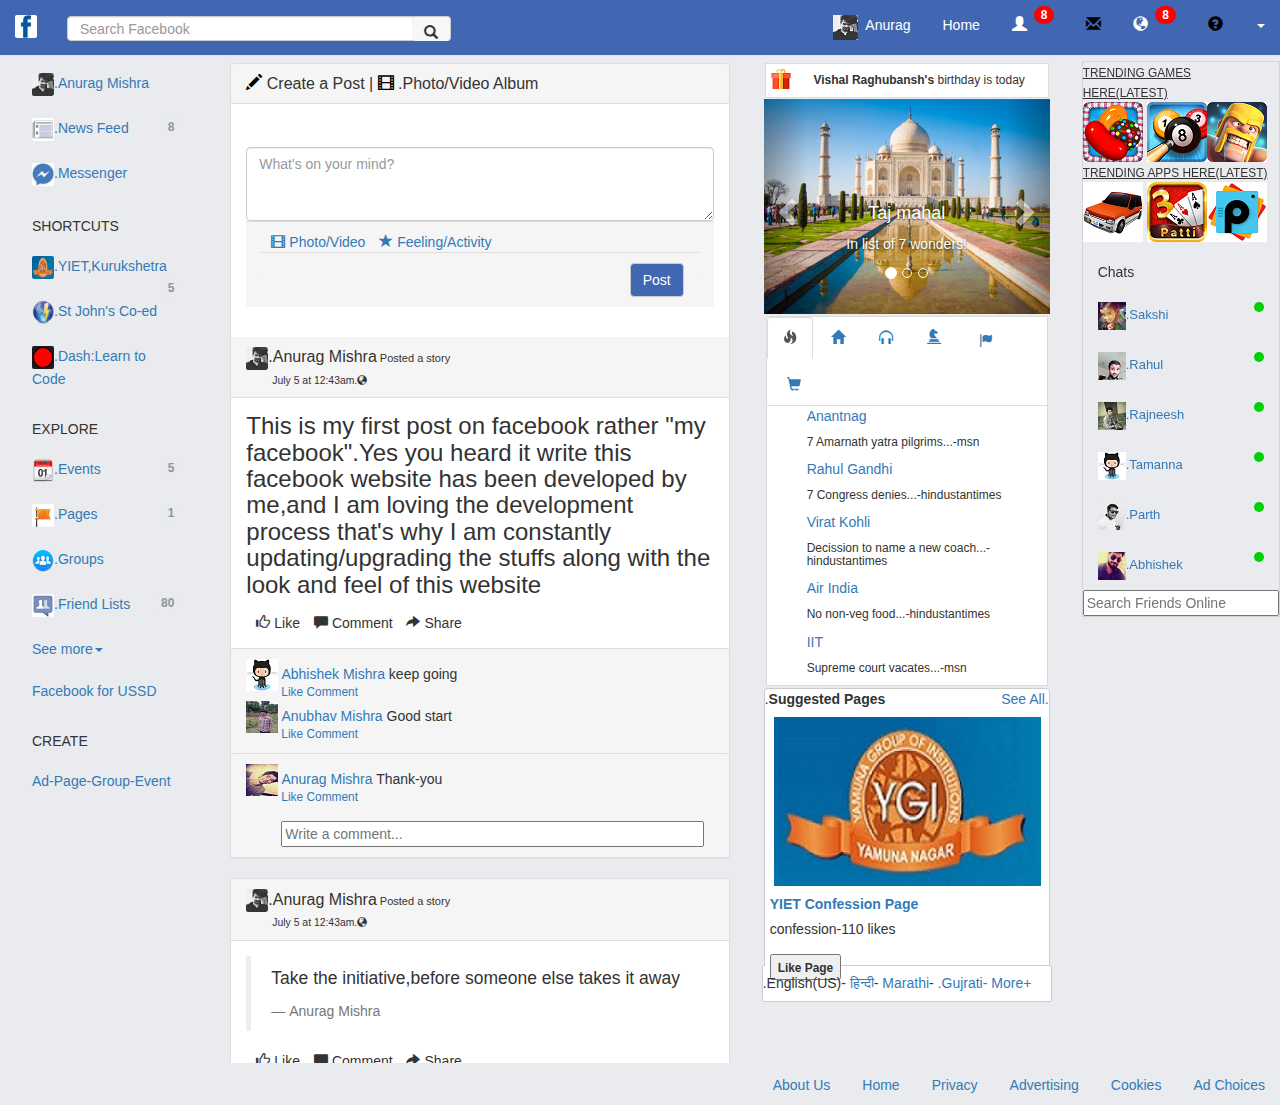
==== commit 5dd47c9b: "minor fix @15 july" ====
--- a/facebook.html
+++ b/facebook.html
@@ -44,13 +44,13 @@
                                 <span class="glyphicon glyphicon-search" aria-hidden="true"></span>
                             </button>
                           </form>
-                          <ul class="nav navbar-nav navbar-right nav-pills" >
+                          <ul class="nav navbar-nav navbar-right nav-pills nav-pills1" >
                             <li id="nav_mobile"><a href="#" class="white-text">
                                 
-                            <img src="im.jpg" class="image1" id="nav_mobile">
+                            <img src="im.jpg" class="image_nav">
 
                             </a></li>
-                            <li id="nav_mobile"><a href="#" class="white-text ">Anurag</a></li>
+                            <li id="nav_mobile" class="nav_name"><a href="#" class="white-text ">Anurag</a></li>
                             <li id="nav_mobile"><a href="#" class="white-text">Home</a></li>
                             <!--for icons-->
                             
@@ -118,7 +118,7 @@
                                 <span class="glyphicon glyphicon-question-sign blak" aria-hidden="true"></span>
                             </a></li>
                             
-                            <li class="dropdown" id="nav_mobile">
+                            <li class="dropdown drop" id="nav_mobile">
                               <a href="#" class="dropdown-toggle white-text" data-toggle="dropdown" role="button" aria-haspopup="true" aria-expanded="false">
 
                               <span class="caret"></span></a>
@@ -483,7 +483,7 @@
 
 
 
-                      <div style="text-align: center"><a href="#"><b style="font-size: 18px;">See More Posts</b></a></div>
+                     <div><button style="width: 100%"><a href="#"><b>See More Posts</b></a></button></div>
                     
                                      	
                  </div>
@@ -497,50 +497,52 @@
                   <span><img src="birthday.png" style="float: left; margin-left:5px; margin-top: 5px; "><h6><b>Vishal Raghubansh's</b> birthday is today</h6></span>
                  </div>
                      <!-- for carousel -->
-                   <div id="myCarousel" class="carousel slide carousel_class " data-ride="carousel">
-                       <!-- Indicators -->
-                      <ol class="carousel-indicators">
-                        <li data-target="#myCarousel" data-slide-to="0" class="active"></li>
-                        <li data-target="#myCarousel" data-slide-to="1"></li>
-                        <li data-target="#myCarousel" data-slide-to="2"></li>
-                      </ol>
-
-                      <!-- Wrapper for slides -->
-                      <div class="carousel-inner">
-                        <div class="item active">
-                          <img src="taj.jpg" alt="Los Angeles" style="width:100%;">
-                          <div class="carousel-caption">
-                          <h4>Taj mahal</h4>
-                          <p>In list of 7 wondres!</p>
-                        </div>
-                        </div>
-
-                        <div class="item">
-                          <img src="champ.jpg" alt="Chicago" style="width:100%;">
-                          <div class="carousel-caption">
-                        
-                          <p>Lifting the champions trophy!</p>
+                   <div id="myCarousel" class="carousel slide" data-ride="carousel">
+                     <!-- Indicators -->
+                            <ol class="carousel-indicators">
+                              <li data-target="#myCarousel" data-slide-to="0" class="active"></li>
+                              <li data-target="#myCarousel" data-slide-to="1"></li>
+                              <li data-target="#myCarousel" data-slide-to="2"></li>
+                            </ol>
+
+                            <!-- Wrapper for slides -->
+                            <div class="carousel-inner">
+                              <div class="item active">
+                                <img src="taj.jpg" alt="Chania" style="width: 100%;">
+                                <div class="carousel-caption">
+                                <h4>Taj mahal</h4>
+                                <p>In list of 7 wonders!</p>
+                                  
+                                </div>
+                              </div>
+
+                              <div class="item">
+                                <img src="champ.jpg" alt="Chicago" style="width: 100%;">
+                                <div class="carousel-caption">
+                                 <p>Lifting the champions trophy!</p>
+                                
+                                </div>
+                              </div>
+
+                              <div class="item">
+                                <img src="modi.jpg" alt="New York" style="width: 100%;">
+                                <div class="carousel-caption">
+                                 <h4>Narendra Modi</h4>
+                                 <p>Visits Israel!</p>
+                                </div>
+                              </div>
+                            </div>
+
+                            <!-- Left and right controls -->
+                            <a class="left carousel-control" href="#myCarousel" data-slide="prev">
+                              <span class="glyphicon glyphicon-chevron-left"></span>
+                              <span class="sr-only">Previous</span>
+                            </a>
+                            <a class="right carousel-control" href="#myCarousel" data-slide="next">
+                              <span class="glyphicon glyphicon-chevron-right"></span>
+                              <span class="sr-only">Next</span>
+                            </a>
                           </div>
-                        </div>
-                      
-                        <div class="item">
-                          <img src="modi.jpg" alt="New york" style="width:100%;">
-                          <div class="carousel-caption">
-                          <h4>Narendra Modi</h4>
-                          <p>Visits Israel!</p>
-                        </div>
-                        </div>
-                      </div>
-                      <!-- Left and right controls -->
-                      <a class="left carousel-control" href="#myCarousel" data-slide="prev">
-                        <span class="glyphicon glyphicon-chevron-left"></span>
-                        <span class="sr-only">Previous</span>
-                      </a>
-                      <a class="right carousel-control" href="#myCarousel" data-slide="next">
-                        <span class="glyphicon glyphicon-chevron-right"></span>
-                        <span class="sr-only">Next</span>
-                      </a>
-                    </div>
                     <div class="tab">
 
                    <ul class="nav nav-tabs" role="tablist">
@@ -611,12 +613,12 @@
                  	
                  </div>
                  <!-- for notification below news politics -->
-                  <div class="pending_noti">
-                <div style="padding: 5px;"><img src="parth.jpg">Parth commented.....</div>
-                 <div style="padding: 5px;"><img src="abhi.jpg">Abhishek commented.....</div>
-                 <div style="padding: 5px;"><img src="rahu.jpg">Rahul commented.....</div>
-                 <div style="padding: 5px;"><img src="anubhav.png">Anubhav commented.....</div>
-                 <div style="padding: 4px;"><a href="#"><b>See more</b><span class="caret"></span></a></div>
+                  <div class="suggested" style="height: 308px;">
+                <span style="display: inline;">.<b>Suggested Pages</b><a href="#" style="float: right;">See All.</a></span>
+                <img style="padding-left: 1px; border: 8px solid white;" src="ygi1.png" class="img-responsive" alt="Responsive image">
+                <span style="border: 5px solid white;"> <a href="#"><b>YIET Confession Page</b></a><p style="border: 5px solid white;">confession-110 likes</p></span>
+                 <button><small><b>Like Page</b></small></button>
+                 
                 </div>
                  </div>
                <!-- for languages available below news in third coloumn-->
@@ -680,8 +682,6 @@
     <script src="https://ajax.googleapis.com/ajax/libs/jquery/1.12.4/jquery.min.js"></script>
     <!-- Include all compiled plugins (below), or include individual files as needed -->
     <script src="js/bootstrap.min.js"></script>
-    <script type="text/javascript">
-      alert("I have tried giving it a different look and feel,so kindly do not expect it to be exactly like a facebook.Hit ok to see the page");
-    </script>
+   
   </body>
 </html>--- a/main.css
+++ b/main.css
@@ -66,6 +66,9 @@
   width: 22px;
   border-radius: 2px;
 }
+.image_nav{
+  margin-right: -30px;
+}
 
 #header ul .glyphicon {
     font-size: 15px;
@@ -110,7 +113,7 @@
   color: black;
 }
 .btn_post{
-  margin-left: 80%;
+  float: right;
   background-color: #4267b2;
   color: white;
 }
@@ -174,15 +177,18 @@
   font-size: 13px;
 }
 .searchbtn{
-  background-color: #e9ebee;
-  margin-left: -7px;
+  background-color:rgb(246, 247, 249);
+  margin-left: -9px;
   margin-top: 8px;
+  border-bottom: 10px;
+  border-left: 0px;
 }
 .form-control{
   margin-top: 8px;
 }
-.pending_noti{
-  background-color: white;
+.suggested{
+  background-color: white;
+  border-radius: 4px;
   border: 1px solid rgba(204, 204, 204,1);
 }
 
@@ -228,7 +234,7 @@
 .searchbtn{
   height: 25px;
 }
-@media screen and (max-width: 700px) {
+@media screen and (max-width: 768px) {
   
   #form_mobile{
     
@@ -242,17 +248,28 @@
     height: 25px;
      
   }
-  #nav_mobile{
+  .nav-pills1{
 
     float: none;
     display: block;
-    margin-left: 45%;
-    margin-right: 45%;
+    
   }
   .badge{
   background-color: red;
-  margin-top: -70px;
-  
+  margin-top: -10px;
+  
+}
+.glyphicon-question-sign{
+  visibility: hidden;
+}
+.drop{
+  visibility: hidden;
+}
+.image_nav{
+  visibility: hidden;
+}
+.nav_name{
+  visibility: hidden;
 }
 
 
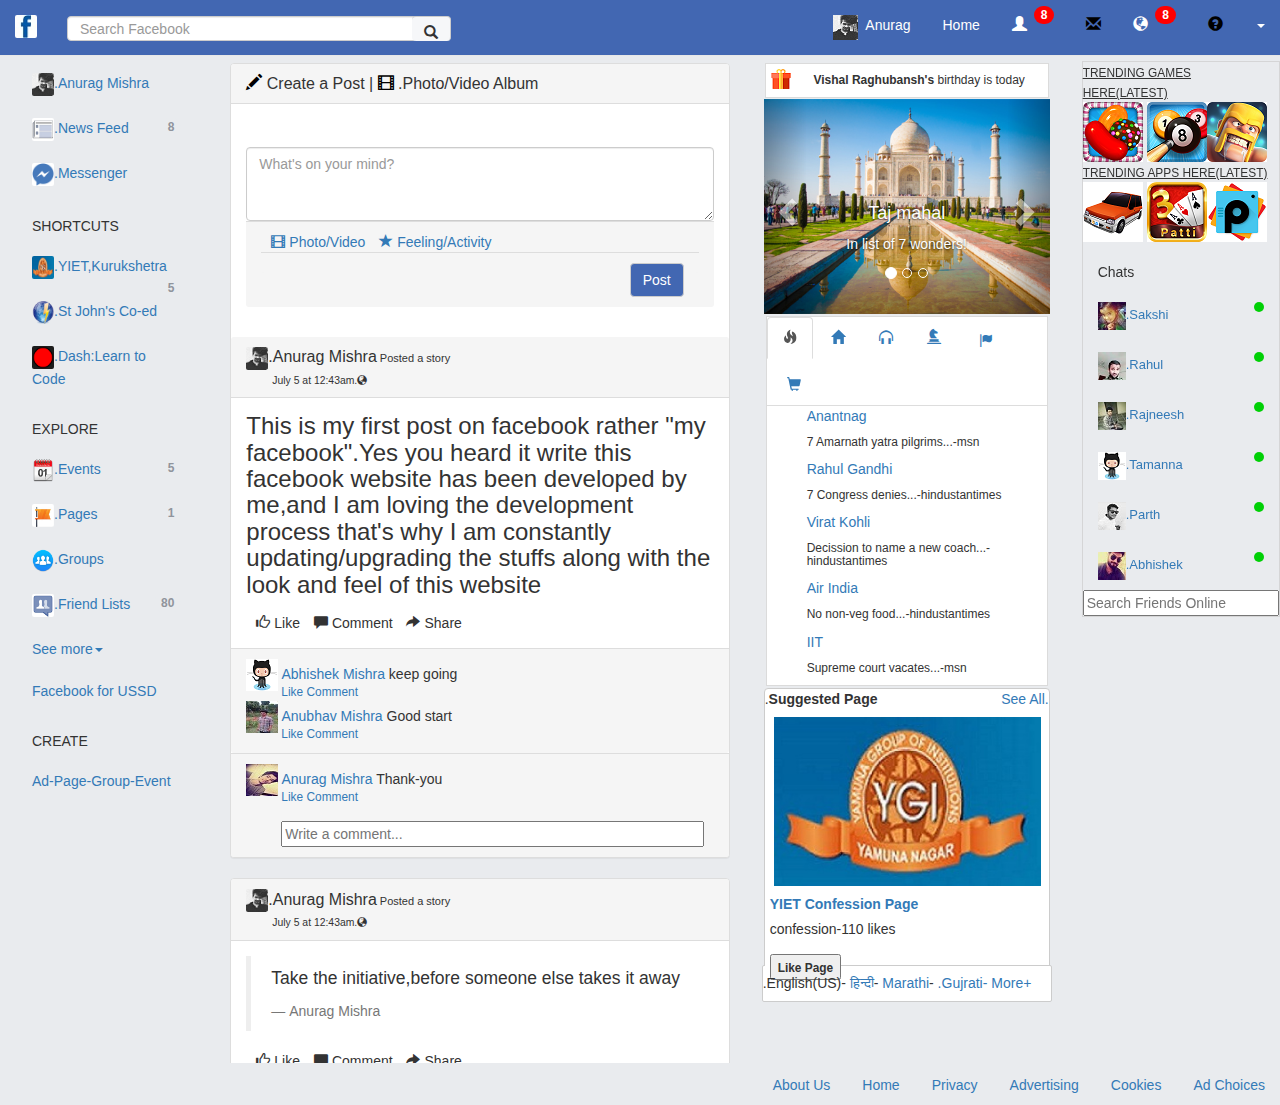
==== commit 88a47ede: "Final commit,added image in title bar&some other minor fixes" ====
--- a/facebook.html
+++ b/facebook.html
@@ -5,7 +5,8 @@
     <meta http-equiv="X-UA-Compatible" content="IE=edge">
     <meta name="viewport" content="width=device-width, initial-scale=1">
     <!-- The above 3 meta tags *must* come first in the head; any other head content must come *after* these tags -->
-    <title>(10) Facebook</title>
+    <title>(8) Facebook</title>
+    <link rel="shortcut icon" href="images/fb2.jpg" type="images/jpg" /> 
 
     <!-- Bootstrap -->
     <link href="css/bootstrap.min.css" rel="stylesheet">
@@ -29,7 +30,7 @@
                     <span class="icon-bar"></span>
                   </button>
                   <a class="navbar-brand white-text" href="#">
-                      <img src="fb.jpg" class="image1">
+                      <img src="images/fb.jpg" class="image1">
                   </a>
                 </div>
 
@@ -47,7 +48,7 @@
                           <ul class="nav navbar-nav navbar-right nav-pills nav-pills1" >
                             <li id="nav_mobile"><a href="#" class="white-text">
                                 
-                            <img src="im.jpg" class="image_nav">
+                            <img src="images/im.jpg" class="image_nav">
 
                             </a></li>
                             <li id="nav_mobile" class="nav_name"><a href="#" class="white-text ">Anurag</a></li>
@@ -62,20 +63,20 @@
                               <span class="badge">8</span></a>
                               
                               <ul class="dropdown-menu">
-                                <div class="frnd_request"><img src="abhi.jpg"><a href="#">Abhishek</a><button class="confirm_btn">Confirm</button></a></div>
-
-                                <div class="frnd_request"><img src="anubhav.png"><a href="#">.Anubhav</a><button class="confirm_btn">Confirm</button></div>
-
-                                <div class="frnd_request"><img src="sak.jpg"><a href="#">.Sakshi</a><button class="confirm_btn">Confirm</button></div>
-
-                                <div class="frnd_request"><img src="parth.jpg"><a href="#">.Parth</a><button class="confirm_btn">Confirm</button></div>
-                                <div class="frnd_request"><img src="abhi.jpg"><a href="#">Abhishek</a><button class="confirm_btn">Confirm</button></a></div>
-
-                                <div class="frnd_request"><img src="anubhav.png"><a href="#">.Anubhav</a><button class="confirm_btn">Confirm</button></div>
-
-                                <div class="frnd_request"><img src="sak.jpg"><a href="#">.Sakshi</a><button class="confirm_btn">Confirm</button></div>
-
-                                <div class="frnd_request"><img src="parth.jpg"><a href="#">.Parth</a><button class="confirm_btn">Confirm</button></div>
+                                <div class="frnd_request"><img src="images/abhi.jpg"><a href="#">Abhishek</a><button class="confirm_btn">Confirm</button></a></div>
+
+                                <div class="frnd_request"><img src="images/anubhav.png"><a href="#">.Anubhav</a><button class="confirm_btn">Confirm</button></div>
+
+                                <div class="frnd_request"><img src="images/sak.jpg"><a href="#">.Sakshi</a><button class="confirm_btn">Confirm</button></div>
+
+                                <div class="frnd_request"><img src="images/parth.jpg"><a href="#">.Parth</a><button class="confirm_btn">Confirm</button></div>
+                                <div class="frnd_request"><img src="images/abhi.jpg"><a href="#">Abhishek</a><button class="confirm_btn">Confirm</button></a></div>
+
+                                <div class="frnd_request"><img src="images/anubhav.png"><a href="#">.Anubhav</a><button class="confirm_btn">Confirm</button></div>
+
+                                <div class="frnd_request"><img src="images/sak.jpg"><a href="#">.Sakshi</a><button class="confirm_btn">Confirm</button></div>
+
+                                <div class="frnd_request"><img src="images/parth.jpg"><a href="#">.Parth</a><button class="confirm_btn">Confirm</button></div>
                                
                               </ul>
                             </li>
@@ -97,16 +98,16 @@
                               
                               <ul class="dropdown-menu">
 
-                                <div class="noti"><a href=""><img src="anubhav.png"> Anubhav commented on your photo</a></div>
-
-                                <div class="noti"><a href="#"><img src="sak.jpg">.Sakshi commented on your video</a></div>
-
-                                <div class="noti"><a href="#"><img src="parth.jpg">.Parth commented on your video</a></div>
-                                <div class="noti"><a href="#"><img src="abhi.jpg">Abhishek liked your post</a></a></div>
-
-                                <div class="noti"><a href="#"><img src="anubhav.png">.Anubhav commented on your photo</a></div>
-
-                                <div class="noti"><a href="#"><img src="sak.jpg">.Sakshi commented on your photo</a></div>
+                                <div class="noti"><a href=""><img src="images/anubhav.png"> Anubhav commented on your photo</a></div>
+
+                                <div class="noti"><a href="#"><img src="images/sak.jpg">.Sakshi commented on your video</a></div>
+
+                                <div class="noti"><a href="#"><img src="images/parth.jpg">.Parth commented on your video</a></div>
+                                <div class="noti"><a href="#"><img src="images/abhi.jpg">Abhishek liked your post</a></a></div>
+
+                                <div class="noti"><a href="#"><img src="images/anubhav.png">.Anubhav commented on your photo</a></div>
+
+                                <div class="noti"><a href="#"><img src="images/sak.jpg">.Sakshi commented on your photo</a></div>
 
                                 <div class="noti"><a href="#">See All <span class="caret"></span></a></div>
                                
@@ -123,7 +124,7 @@
 
                               <span class="caret"></span></a>
                               
-                              <ul class="dropdown-menu">
+                              <ul class="dropdown-menu hovr" >
                                 <li><a href="#">Create Page</a></li>
                                 <li><a href="#">Manage Page</a></li>
                                 <li role="separator" class="divider"></li>
@@ -152,27 +153,27 @@
                     <div id="menu">
                     <ul class="nav nav-pills nav-stacked">
                       <li role="presentation"><a href="#"> 
-                      <img src="im.jpg" class="image1">.Anurag Mishra</a></li>
-                      <li role="presentation"><a href="#">
-                      <img src="news.jpg" class="image1">.News Feed<span class="badge left_badge">8</span></a></li>
-                      <li role="presentation"><a href="#">
-                      <img src="mess.jpg" class="image1">.Messenger</a></li>
+                      <img src="images/im.jpg" class="image1">.Anurag Mishra</a></li>
+                      <li role="presentation"><a href="#">
+                      <img src="images/news.jpg" class="image1">.News Feed<span class="badge left_badge">8</span></a></li>
+                      <li role="presentation"><a href="#">
+                      <img src="images/mess.jpg" class="image1">.Messenger</a></li>
                       <p class="list-heading">SHORTCUTS</p>
                       <li role="presentation"><a href="#">
-                      <img src="ygi.png" class="image1">.YIET,Kurukshetra<span class="badge left_badge">5</span></a></li>
-                      <li role="presentation"><a href="#">
-                      <img src="br5.png" class="image1">.St John's Co-ed</a></li>
-                      <li role="presentation"><a href="#">
-                      <img src="dash.png" class="image1">.Dash:Learn to Code</a></li>
+                      <img src="images/ygi.png" class="image1">.YIET,Kurukshetra<span class="badge left_badge">5</span></a></li>
+                      <li role="presentation"><a href="#">
+                      <img src="images/br5.png" class="image1">.St John's Co-ed</a></li>
+                      <li role="presentation"><a href="#">
+                      <img src="images/dash.png" class="image1">.Dash:Learn to Code</a></li>
                       <p class="list-heading">EXPLORE</p>
                       <li role="presentation"><a href="#">
-                      <img src="event.jpg" class="image1">.Events<span class="badge left_badge">5</span></a></li>
-                      <li role="presentation"><a href="#">
-                      <img src="page.jpg" class="image1">.Pages<span class="badge left_badge">1</span></a></li>
-                      <li role="presentation"><a href="#">
-                      <img src="group.png" class="image1">.Groups</a></li>
-                      <li role="presentation"><a href="#">
-                      <img src="frlist.png" class="image1">.Friend Lists<span class="badge left_badge">80</span></a></li>
+                      <img src="images/event.jpg" class="image1">.Events<span class="badge left_badge">5</span></a></li>
+                      <li role="presentation"><a href="#">
+                      <img src="images/page.jpg" class="image1">.Pages<span class="badge left_badge">1</span></a></li>
+                      <li role="presentation"><a href="#">
+                      <img src="images/group.png" class="image1">.Groups</a></li>
+                      <li role="presentation"><a href="#">
+                      <img src="images/frlist.png" class="image1">.Friend Lists<span class="badge left_badge">80</span></a></li>
                       <li role="presentation"><a href="#">See more<span class="caret"></span></a></li>
                       <li role="presentation"><a href="#">Facebook for USSD</a></li>
                       <p class="list-heading">CREATE</p>
@@ -224,7 +225,7 @@
 
                       <div class="panel-heading">
                         <h3 class="panel-title">
-                        <a href="#"><img src="im.jpg" class="image1">.Anurag Mishra</a><small id="info">Posted a story</small><br><small id="info_time">July 5 at 12:43am.<span class="glyphicon glyphicon-globe" aria-hidden="true"></span></small>
+                        <a href="#"><img src="images/im.jpg" class="image1">.Anurag Mishra</a><small id="info">Posted a story</small><br><small id="info_time">July 5 at 12:43am.<span class="glyphicon glyphicon-globe" aria-hidden="true"></span></small>
                         </h3>
                       </div>
                       <div class="panel-body">
@@ -242,18 +243,18 @@
                         </div>
                       </div>
                       <div class="panel-footer">
-                        <p class="comment"><img src="anubhav.png"> <span><a href="#" class="name_comment">Abhishek Mishra </a></span>keep going </p>
-                        <div class="com"><small> <span> <a href="#">Like </a></span> <span> <a href="#">Comment </a></span></small>
-                        
-                      </div>
-                      <p class="comment"><img src="anub.jpg"> <span ><a href="#">Anubhav Mishra </a></span> Good start </p>
-                        <div class="com"><small> <span> <a href="#">Like </a></span> <span> <a href="#">Comment </a></span></small>
-                        
-                      </div>
-                      
-                      </div>
-                      <div class="panel-footer">
-                        <p class="comment"><img src="com.jpg"> <span><a href="#">Anurag Mishra </a></span> Thank-you </p>
+                        <p class="comment"><img src="images/anubhav.png"> <span><a href="#" class="name_comment">Abhishek Mishra </a></span>keep going </p>
+                        <div class="com"><small> <span> <a href="#">Like </a></span> <span> <a href="#">Comment </a></span></small>
+                        
+                      </div>
+                      <p class="comment"><img src="images/anub.jpg"> <span ><a href="#">Anubhav Mishra </a></span> Good start </p>
+                        <div class="com"><small> <span> <a href="#">Like </a></span> <span> <a href="#">Comment </a></span></small>
+                        
+                      </div>
+                      
+                      </div>
+                      <div class="panel-footer">
+                        <p class="comment"><img src="images/com.jpg"> <span><a href="#">Anurag Mishra </a></span> Thank-you </p>
                         <div class="com"><small> <span> <a href="#">Like </a></span> <span> <a href="#">Comment </a></span></small>
 
                         <input style="width: 100%;margin-top: 15px;" placeholder="Write a comment..."> 
@@ -266,7 +267,7 @@
                     <div class="panel panel-default">
                       <div class="panel-heading">
                         <h3 class="panel-title">
-                        <a href="#"><img src="im.jpg" class="image1">.Anurag Mishra</a><small id="info">Posted a story</small><br><small id="info_time">July 5 at 12:43am.<span class="glyphicon glyphicon-globe" aria-hidden="true"></span></small>
+                        <a href="#"><img src="images/im.jpg" class="image1">.Anurag Mishra</a><small id="info">Posted a story</small><br><small id="info_time">July 5 at 12:43am.<span class="glyphicon glyphicon-globe" aria-hidden="true"></span></small>
                         </h3>
                       </div>
                       <div class="panel-body">
@@ -287,14 +288,14 @@
                         </div>
                       </div>
                       <div class="panel-footer">
-                        <p class="comment"><img src="anubhav.png"> <span><a href="#">Rahul Kumar </a></span> Exactly </p>
-                        <div class="com"><small> <span> <a href="#">Like </a></span> <span> <a href="#">Comment </a></span></small>
-                        
-                      </div>
-                      
-                      </div>
-                      <div class="panel-footer">
-                        <p class="comment"><img src="anub.jpg"> <span><a href="#">Anubhav Mishra </a></span> Yes,actually right </p>
+                        <p class="comment"><img src="images/anubhav.png"> <span><a href="#">Rahul Kumar </a></span> Exactly </p>
+                        <div class="com"><small> <span> <a href="#">Like </a></span> <span> <a href="#">Comment </a></span></small>
+                        
+                      </div>
+                      
+                      </div>
+                      <div class="panel-footer">
+                        <p class="comment"><img src="images/anub.jpg"> <span><a href="#">Anubhav Mishra </a></span> Yes,actually right </p>
                         <div class="com"><small> <span> <a href="#">Like </a></span> <span> <a href="#">Comment </a></span></small>
 
                         <input style="width: 100%;margin-top: 15px;" placeholder="Write a comment..."> 
@@ -309,12 +310,12 @@
                      <div class="panel panel-default">
                       <div class="panel-heading">
                         <h3 class="panel-title">
-                        <a href="#"><img src="im.jpg" class="image1">.Anurag Mishra</a><small id="info">Updated his profile picture</small><br><small id="info_time">July 5 at 12:43am.<span class="glyphicon glyphicon-globe" aria-hidden="true"></span></small>
+                        <a href="#"><img src="images/im.jpg" class="image1">.Anurag Mishra</a><small id="info">Updated his profile picture</small><br><small id="info_time">July 5 at 12:43am.<span class="glyphicon glyphicon-globe" aria-hidden="true"></span></small>
                         </h3>
                       </div>
                       <div class="panel-body">
                       <div class="image-post">
-                            <img src="pro.jpg" class="img-responsive" alt="Responsive image">
+                            <img src="images/pro.jpg" class="img-responsive" alt="Responsive image"  style="width: 100%;">
                        </div>
                          <div> <span><span class="glyphicon glyphicon-thumbs-up" aria-hidden="true">
                            </span>Like</span>
@@ -333,7 +334,7 @@
                      <div class="panel panel-default">
                       <div class="panel-heading">
                         <h3 class="panel-title">
-                        <a href="#"><img src="im.jpg" class="image1">.Anurag Mishra</a><small id="info">Uploaded a video</small><br><small id="info_time">July 5 at 12:43am.<span class="glyphicon glyphicon-globe" aria-hidden="true"></span></small>
+                        <a href="#"><img src="images/im.jpg" class="image1">.Anurag Mishra</a><small id="info">Uploaded a video</small><br><small id="info_time">July 5 at 12:43am.<span class="glyphicon glyphicon-globe" aria-hidden="true"></span></small>
                         </h3>
                       </div>
                       <div class="panel-body">
@@ -356,14 +357,14 @@
                         </div>
                       </div>
                       <div class="panel-footer">
-                      <p class="comment"><img src="anubhav.png"> <span><a href="#">Rahul Kumar </a></span> Love this song </p>
-                        <div class="com"><small> <span> <a href="#">Like </a></span> <span> <a href="#">Comment </a></span></small>
-                        
-                      </div>
-                      
-                      </div>
-                      <div class="panel-footer">
-                        <p class="comment"><img src="anub.jpg"> <span><a href="#">Anubhav Mishra </a></span> I luv Charlie Puth</p>
+                      <p class="comment"><img src="images/anubhav.png"> <span><a href="#">Rahul Kumar </a></span> Love this song </p>
+                        <div class="com"><small> <span> <a href="#">Like </a></span> <span> <a href="#">Comment </a></span></small>
+                        
+                      </div>
+                      
+                      </div>
+                      <div class="panel-footer">
+                        <p class="comment"><img src="images/anub.jpg"> <span><a href="#">Anubhav Mishra </a></span> I luv Charlie Puth</p>
                         <div class="com"><small> <span> <a href="#">Like </a></span> <span> <a href="#">Comment </a></span></small>
 
                         <input style="width: 100%;margin-top: 15px;" placeholder="Write a comment..."> 
@@ -375,12 +376,12 @@
                       <div class="panel panel-default">
                       <div class="panel-heading">
                         <h3 class="panel-title">
-                        <a href="#"><img src="atish.jpg" class="image1">.Atish Ranjan</a><small id="info">was travelling to <a href="">Mumbai City</a></small><br><small id="info_time">10 hrs.<span class="glyphicon glyphicon-globe" aria-hidden="true"></span></small>
+                        <a href="#"><img src="images/atish.jpg" class="image1">.Atish Ranjan</a><small id="info">was travelling to <a href="">Mumbai City</a></small><br><small id="info_time">10 hrs.<span class="glyphicon glyphicon-globe" aria-hidden="true"></span></small>
                         </h3>
                       </div>
                       <div class="panel-body">
                       <div><p>Travelling from patna to mumbai :-)</p>
-                         <img src="map.png" class="img-responsive" alt="Responsive image">
+                         <img src="images/map.png" class="img-responsive" alt="Responsive image" style="width: 100%;">
                        </div>
                          <div> <span><span class="glyphicon glyphicon-thumbs-up" aria-hidden="true">
                            </span>Like</span>
@@ -393,14 +394,14 @@
                         </div>
                       </div>
                       <div class="panel-footer">
-                        <p class="comment"><img src="anubhav.png"> <span><a href="#">Rahul Kumar </a></span> Enjoy </p>
-                        <div class="com"><small> <span> <a href="#">Like </a></span> <span> <a href="#">Comment </a></span></small>
-                        
-                      </div>
-                      
-                      </div>
-                      <div class="panel-footer">
-                        <p class="comment"><img src="anub.jpg"> <span><a href="#">Anubhav Mishra </a></span> Go safely </p>
+                        <p class="comment"><img src="images/anubhav.png"> <span><a href="#">Rahul Kumar </a></span> Enjoy </p>
+                        <div class="com"><small> <span> <a href="#">Like </a></span> <span> <a href="#">Comment </a></span></small>
+                        
+                      </div>
+                      
+                      </div>
+                      <div class="panel-footer">
+                        <p class="comment"><img src="images/anub.jpg"> <span><a href="#">Anubhav Mishra </a></span> Go safely </p>
                         <div class="com"><small> <span> <a href="#">Like </a></span> <span> <a href="#">Comment </a></span></small>
 
                         <input style="width: 100%;margin-top: 15px;" placeholder="Write a comment..."> 
@@ -414,7 +415,7 @@
                      <div class="panel panel-default">
                       <div class="panel-heading">
                         <h3 class="panel-title">
-                        <a href="#"><img src="im.jpg" class="image1">.Anurag Mishra</a><small id="info">Posted Album </small><br><small id="info_time">10 hrs.<span class="glyphicon glyphicon-globe" aria-hidden="true"></span></small>
+                        <a href="#"><img src="images/im.jpg" class="image1">.Anurag Mishra</a><small id="info">Posted Album </small><br><small id="info_time">10 hrs.<span class="glyphicon glyphicon-globe" aria-hidden="true"></span></small>
                         </h3>
                       </div>
                       <div class="panel-body">
@@ -430,21 +431,21 @@
                             <!-- Wrapper for slides -->
                             <div class="carousel-inner">
                               <div class="item active">
-                                <img src="pos3.jpg" alt="Chania" style="width: 100%;">
+                                <img src="images/pos3.jpg" alt="Chania" style="width: 100%;">
                                 <div class="carousel-caption">
                                   
                                 </div>
                               </div>
 
                               <div class="item">
-                                <img src="pos1.jpg" alt="Chicago" style="width: 100%;">
+                                <img src="images/pos1.jpg" alt="Chicago" style="width: 100%;">
                                 <div class="carousel-caption">
                                 
                                 </div>
                               </div>
 
                               <div class="item">
-                                <img src="pos2.jpg" alt="New York" style="width: 100%;">
+                                <img src="images/pos2.jpg" alt="New York" style="width: 100%;">
                                 <div class="carousel-caption">
                                  
                                 </div>
@@ -464,14 +465,14 @@
 
                       </div>
                       <div class="panel-footer">
-                        <p class="comment"><img src="anubhav.png"> <span><a href="#">Rahul Kumar </a></span> Wow! nice album </p>
-                        <div class="com"><small> <span> <a href="#">Like </a></span> <span> <a href="#">Comment </a></span></small>
-                        
-                      </div>
-                      
-                      </div>
-                      <div class="panel-footer">
-                        <p class="comment"><img src="anub.jpg"> <span><a href="#">Anubhav Mishra </a></span> Miss you all </p>
+                        <p class="comment"><img src="images/anubhav.png"> <span><a href="#">Rahul Kumar </a></span> Wow! nice album </p>
+                        <div class="com"><small> <span> <a href="#">Like </a></span> <span> <a href="#">Comment </a></span></small>
+                        
+                      </div>
+                      
+                      </div>
+                      <div class="panel-footer">
+                        <p class="comment"><img src="images/anub.jpg"> <span><a href="#">Anubhav Mishra </a></span> Miss you all </p>
                         <div class="com"><small> <span> <a href="#">Like </a></span> <span> <a href="#">Comment </a></span></small>
 
                         <input style="width: 100%;margin-top: 15px;" placeholder="Write a comment..."> 
@@ -494,7 +495,7 @@
                  <div class="hidden-xs hidden-sm col-md-3" style="margin-top: 45px;" >
                  <div id="sidebar">
                  <div class="birthday">
-                  <span><img src="birthday.png" style="float: left; margin-left:5px; margin-top: 5px; "><h6><b>Vishal Raghubansh's</b> birthday is today</h6></span>
+                  <span><img src="images/birthday.png" style="float: left; margin-left:5px; margin-top: 5px; "><h6><b>Vishal Raghubansh's</b> birthday is today</h6></span>
                  </div>
                      <!-- for carousel -->
                    <div id="myCarousel" class="carousel slide" data-ride="carousel">
@@ -508,7 +509,7 @@
                             <!-- Wrapper for slides -->
                             <div class="carousel-inner">
                               <div class="item active">
-                                <img src="taj.jpg" alt="Chania" style="width: 100%;">
+                                <img src="images/taj.jpg" alt="Chania" style="width: 100%;">
                                 <div class="carousel-caption">
                                 <h4>Taj mahal</h4>
                                 <p>In list of 7 wonders!</p>
@@ -517,7 +518,7 @@
                               </div>
 
                               <div class="item">
-                                <img src="champ.jpg" alt="Chicago" style="width: 100%;">
+                                <img src="images/champ.jpg" alt="Chicago" style="width: 100%;">
                                 <div class="carousel-caption">
                                  <p>Lifting the champions trophy!</p>
                                 
@@ -525,7 +526,7 @@
                               </div>
 
                               <div class="item">
-                                <img src="modi.jpg" alt="New York" style="width: 100%;">
+                                <img src="images/modi.jpg" alt="New York" style="width: 100%;">
                                 <div class="carousel-caption">
                                  <h4>Narendra Modi</h4>
                                  <p>Visits Israel!</p>
@@ -614,8 +615,8 @@
                  </div>
                  <!-- for notification below news politics -->
                   <div class="suggested" style="height: 308px;">
-                <span style="display: inline;">.<b>Suggested Pages</b><a href="#" style="float: right;">See All.</a></span>
-                <img style="padding-left: 1px; border: 8px solid white;" src="ygi1.png" class="img-responsive" alt="Responsive image">
+                <span style="display: inline;">.<b>Suggested Page</b><a href="#" style="float: right;">See All.</a></span>
+                <img style="padding-left: 1px; border: 8px solid white;" src="images/ygi1.png" class="img-responsive" alt="Responsive image">
                 <span style="border: 5px solid white;"> <a href="#"><b>YIET Confession Page</b></a><p style="border: 5px solid white;">confession-110 likes</p></span>
                  <button><small><b>Like Page</b></small></button>
                  
@@ -634,26 +635,26 @@
                     <div id="chat">
                     <ul class="nav nav-pills nav-stacked">
                     <small><u>TRENDING GAMES HERE(LATEST)</u></small>
-                    <div><img src="candy.png" >
-                    <img src="8ball.png"><img src="coc.png"></div>
+                    <div><img src="images/candy.png" >
+                    <img src="images/8ball.png"><img src="images/coc.png"></div>
                     <small><u>TRENDING APPS HERE(LATEST)</u></small>
-                    <div><img src="dr..png" >
-                    <img src="teen.png"><img src="pics.png"></div>
+                    <div><img src="images/dr..png" >
+                    <img src="images/teen.png"><img src="images/pics.png"></div>
 
                       <!-- chat list -->
                       <p class="list-heading">Chats</p>
                       <li role="presentation" class="chat"><a href="#">
-                      <img src="sak.jpg" >.Sakshi<img src="ol.png" class="image_chat"></a></li>
+                      <img src="images/sak.jpg" >.Sakshi<img src="images/ol.png" class="image_chat"></a></li>
                       <li role="presentation" class="chat"><a href="#">
-                      <img src="rahu.jpg">.Rahul<img src="ol.png" class="image_chat"></a></li>
+                      <img src="images/rahu.jpg">.Rahul<img src="images/ol.png" class="image_chat"></a></li>
                       <li role="presentation" class="chat"><a href="#">
-                      <img src="rajni.jpg">.Rajneesh<img src="ol.png" class="image_chat"></a></li>
+                      <img src="images/rajni.jpg">.Rajneesh<img src="images/ol.png" class="image_chat"></a></li>
                       <li role="presentation" class="chat"><a href="#">
-                      <img src="tam.png">.Tamanna<img src="ol.png" class="image_chat"></a></li>
+                      <img src="images/tam.png">.Tamanna<img src="images/ol.png" class="image_chat"></a></li>
                       <li role="presentation" class="chat"><a href="#">
-                      <img src="parth.jpg">.Parth<img src="ol.png" class="image_chat"></a></li>
+                      <img src="images/parth.jpg">.Parth<img src="images/ol.png" class="image_chat"></a></li>
                       <li role="presentation" class="chat"><a href="#">
-                      <img src="abhi.jpg">.Abhishek<img src="ol.png" class="image_chat"></a></li>
+                      <img src="images/abhi.jpg">.Abhishek<img src="images/ol.png" class="image_chat"></a></li>
                       <input style="width: 100%;" type="email" placeholder="Search Friends Online"> 
                       
                       
--- a/main.css
+++ b/main.css
@@ -265,12 +265,28 @@
 .drop{
   visibility: hidden;
 }
-.image_nav{
-  visibility: hidden;
-}
-.nav_name{
-  visibility: hidden;
-}
-
-
-}+.glyphicon-globe{
+  visibility: hidden;
+}
+.badge{
+  visibility: hidden;
+}
+.glyphicon-envelope{
+  margin-left: -25px;
+}
+.frnd_request{
+  visibility: hidden;
+  display: none;
+}
+
+
+}
+textarea.form-control:hover, textarea.form-control:active 
+{
+  font-size: 250%;
+  transition: 0.3s; 
+  background-color:#D3D3F5;
+  border: 1px solid blue;
+}
+
+ul li:hover ul {display: block;}